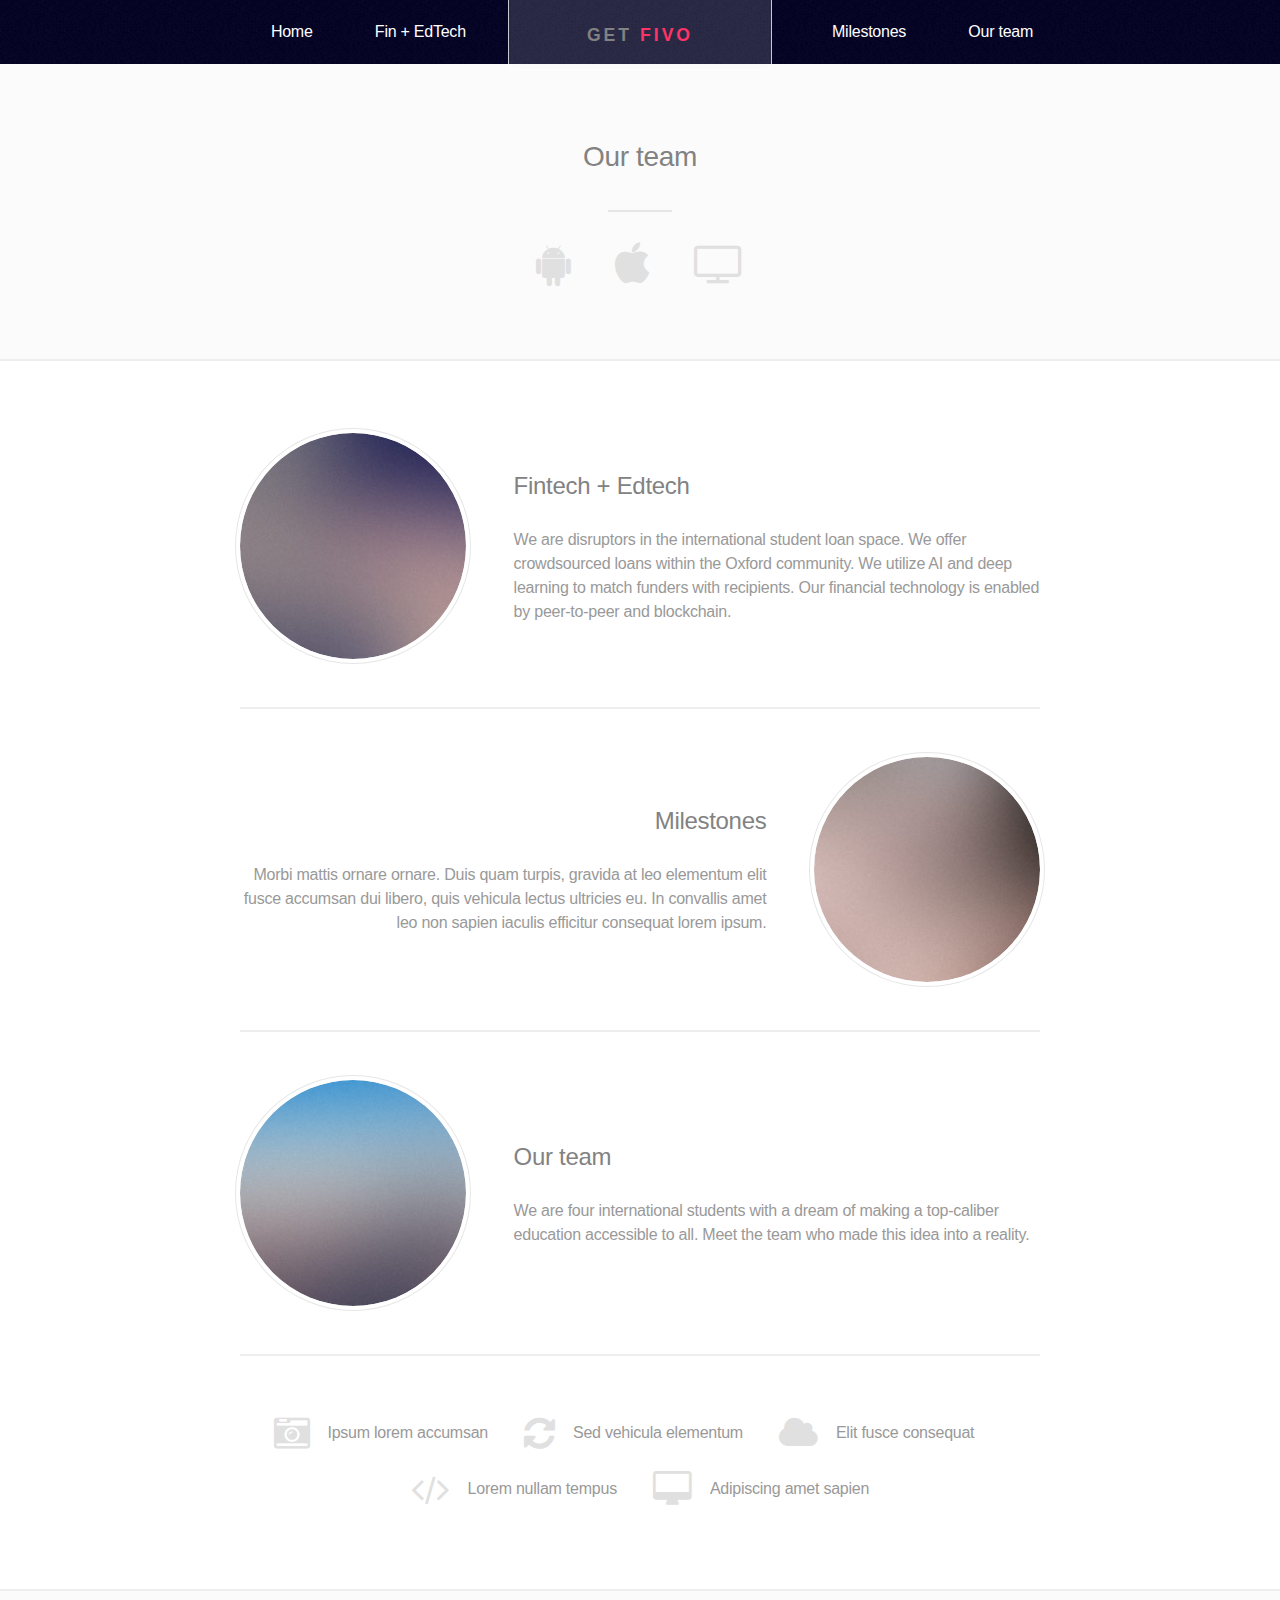
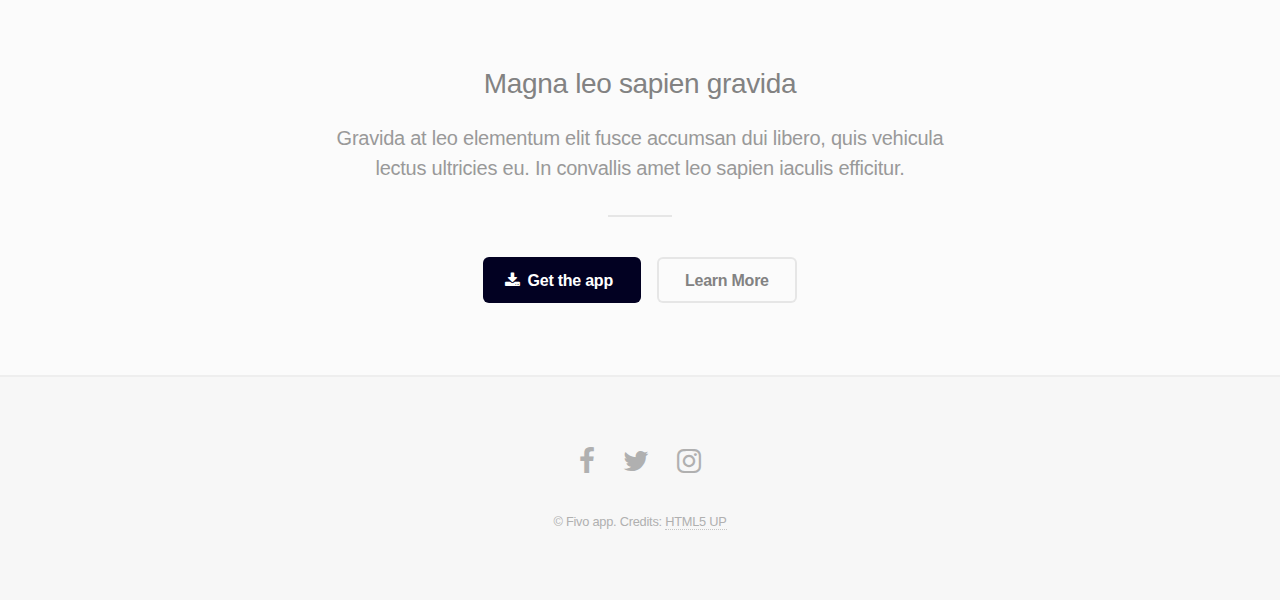
==== test.html @ a9fc8ee7 "Add files via upload" ====
<!DOCTYPE HTML>
<!--
	Fractal by HTML5 UP
	html5up.net | @ajlkn
	Free for personal and commercial use under the CCA 3.0 license (html5up.net/license)
-->
<html>
	<head>
		<title>Get Fivo</title>
		<meta charset="utf-8" />
		<meta name="viewport" content="width=device-width, initial-scale=1, user-scalable=no" />
		<link rel="stylesheet" href="assets/css/main.css" />
		<noscript><link rel="stylesheet" href="assets/css/noscript.css" /></noscript>
	</head>
	<body class="is-preload">

			<!-- Header -->
				<div id="header-wrapper">
						<!-- Logo -->
							<h4 id="logo"><a href="index.html"><strong>Get <font color=#ff3366>Fivo</strong></font></a></h4>

						<!-- Nav -->
							<nav id="nav">
								<ul>
									<li><a href="#">Home</a></li>
									<li><a href="left-sidebar.html">Fin + EdTech</a></li>
									<li class="break"><a href="right-sidebar.html">Milestones</a></li>
									<li><a href="right-sidebar.html">Our team</a></li>
								</ul>
							</nav>
				</div>

		<!-- One -->
			<section id="one" class="wrapper style2 special">
				<header class="major">
					<h2>Our team</h2>
				</header>
				<ul class="icons major">
					<li><span class="icon fab fa-android"><span class="label">Android</span></span></li>
					<li><span class="icon fab fa-apple"><span class="label">Apple</span></span></li>
					<li><span class="icon fas fa-tv"><span class="label">Desktop</span></span></li>
				</ul>
			</section>

		<!-- Two -->
			<section id="two" class="wrapper">
				<div class="inner alt">
					<section class="spotlight">
						<div class="image"><img src="images/pic01.jpg" alt="" /></div>
						<div class="content">
							<h3>Fintech + Edtech</h3>
							<p>We are disruptors in the international student loan space. We offer crowdsourced loans within the Oxford community.
							We utilize AI and deep learning to match funders with recipients. Our financial technology is enabled by peer-to-peer and blockchain.</p>
						</div>
					</section>
					<section class="spotlight">
						<div class="image"><img src="images/pic02.jpg" alt="" /></div>
						<div class="content">
							<h3>Milestones</h3>
							<p>Morbi mattis ornare ornare. Duis quam turpis, gravida at leo elementum elit fusce accumsan dui libero, quis vehicula lectus ultricies eu. In convallis amet leo non sapien iaculis efficitur consequat lorem ipsum.</p>
						</div>
					</section>
					<section class="spotlight">
						<div class="image"><img src="images/pic03.jpg" alt="" /></div>
						<div class="content">
							<h3>Our team</h3>
							<p>We are four international students with a dream of making a top-caliber education accessible to all.
							Meet the team who made this idea into a reality.</p>

						</div>
					</section>
					<section class="special">
						<ul class="icons labeled">
							<li><span class="icon fa-camera-retro"><span class="label">Ipsum lorem accumsan</span></span></li>
							<li><span class="icon fa-refresh"><span class="label">Sed vehicula elementum</span></span></li>
							<li><span class="icon fa-cloud"><span class="label">Elit fusce consequat</span></span></li>
							<li><span class="icon fa-code"><span class="label">Lorem nullam tempus</span></span></li>
							<li><span class="icon fa-desktop"><span class="label">Adipiscing amet sapien</span></span></li>
						</ul>
					</section>
				</div>
			</section>

		<!-- Three -->
			<section id="three" class="wrapper style2 special">
				<header class="major">
					<h2>Magna leo sapien gravida</h2>
					<p>Gravida at leo elementum elit fusce accumsan dui libero, quis vehicula<br />
					lectus ultricies eu. In convallis amet leo sapien iaculis efficitur.</p>
				</header>
				<ul class="actions special">
					<li><a href="#" class="button primary icon fa-download">Get the app</a></li>
					<li><a href="#" class="button">Learn More</a></li>
				</ul>
			</section>

		<!-- Four -->
		<!--
			<section id="four" class="wrapper">
				<div class="inner">

					<header class="major">
						<h2>Elements</h2>
					</header>

					<section>
						<h4>Text</h4>
						<p>This is <b>bold</b> and this is <strong>strong</strong>. This is <i>italic</i> and this is <em>emphasized</em>.
						This is <sup>superscript</sup> text and this is <sub>subscript</sub> text.
						This is <u>underlined</u> and this is code: <code>for (;;) { ... }</code>. Finally, <a href="#">this is a link</a>.</p>
						<hr />
						<header>
							<h4>Heading with a Subtitle</h4>
							<p>Lorem ipsum dolor sit amet nullam id egestas urna aliquam</p>
						</header>
						<p>Nunc lacinia ante nunc ac lobortis. Interdum adipiscing gravida odio porttitor sem non mi integer non faucibus ornare mi ut ante amet placerat aliquet. Volutpat eu sed ante lacinia sapien lorem accumsan varius montes viverra nibh in adipiscing blandit tempus accumsan.</p>
						<header>
							<h5>Heading with a Subtitle</h5>
							<p>Lorem ipsum dolor sit amet nullam id egestas urna aliquam</p>
						</header>
						<p>Nunc lacinia ante nunc ac lobortis. Interdum adipiscing gravida odio porttitor sem non mi integer non faucibus ornare mi ut ante amet placerat aliquet. Volutpat eu sed ante lacinia sapien lorem accumsan varius montes viverra nibh in adipiscing blandit tempus accumsan.</p>
						<hr />
						<h2>Heading Level 2</h2>
						<h3>Heading Level 3</h3>
						<h4>Heading Level 4</h4>
						<h5>Heading Level 5</h5>
						<h6>Heading Level 6</h6>
						<hr />
						<h5>Blockquote</h5>
						<blockquote>Fringilla nisl. Donec accumsan interdum nisi, quis tincidunt felis sagittis eget tempus euismod. Vestibulum ante ipsum primis in faucibus vestibulum. Blandit adipiscing eu felis iaculis volutpat ac adipiscing accumsan faucibus. Vestibulum ante ipsum primis in faucibus lorem ipsum dolor sit amet nullam adipiscing eu felis.</blockquote>
						<h5>Preformatted</h5>
						<pre><code>i = 0;

while (!deck.isInOrder()) {
  print 'Iteration ' + i;
  deck.shuffle();
  i++;
}

print 'It took ' + i + ' iterations to sort the deck.';</code></pre>
					</section>

					<section>
						<h4>Lists</h4>
						<div class="row">
							<div class="col-6 col-12-medium">
								<h5>Unordered</h5>
								<ul>
									<li>Dolor pulvinar etiam.</li>
									<li>Sagittis adipiscing.</li>
									<li>Felis enim feugiat.</li>
								</ul>
								<h5>Alternate</h5>
								<ul class="alt">
									<li>Dolor pulvinar etiam.</li>
									<li>Sagittis adipiscing.</li>
									<li>Felis enim feugiat.</li>
								</ul>
							</div>
							<div class="col-6 col-12-medium">
								<h5>Ordered</h5>
								<ol>
									<li>Dolor pulvinar etiam.</li>
									<li>Etiam vel felis viverra.</li>
									<li>Felis enim feugiat.</li>
									<li>Dolor pulvinar etiam.</li>
									<li>Etiam vel felis lorem.</li>
									<li>Felis enim et feugiat.</li>
								</ol>
								<h5>Icons</h5>
								<ul class="icons">
									<li><a href="#" class="icon fa-twitter"><span class="label">Twitter</span></a></li>
									<li><a href="#" class="icon fa-facebook"><span class="label">Facebook</span></a></li>
									<li><a href="#" class="icon fa-instagram"><span class="label">Instagram</span></a></li>
									<li><a href="#" class="icon fa-github"><span class="label">Github</span></a></li>
								</ul>
							</div>
						</div>
						<h5>Actions</h5>
						<div class="row">
							<div class="col-6 col-12-medium">
								<ul class="actions">
									<li><a href="#" class="button primary">Default</a></li>
									<li><a href="#" class="button">Default</a></li>
								</ul>
								<ul class="actions small">
									<li><a href="#" class="button primary small">Small</a></li>
									<li><a href="#" class="button small">Small</a></li>
								</ul>
								<ul class="actions stacked">
									<li><a href="#" class="button primary">Default</a></li>
									<li><a href="#" class="button">Default</a></li>
								</ul>
								<ul class="actions stacked">
									<li><a href="#" class="button primary small">Small</a></li>
									<li><a href="#" class="button small">Small</a></li>
								</ul>
							</div>
							<div class="col-6 col-12-medium">
								<ul class="actions stacked">
									<li><a href="#" class="button primary fit">Default</a></li>
									<li><a href="#" class="button fit">Default</a></li>
								</ul>
								<ul class="actions stacked">
									<li><a href="#" class="button primary small fit">Small</a></li>
									<li><a href="#" class="button small fit">Small</a></li>
								</ul>
							</div>
						</div>
					</section>

					<section>
						<h4>Table</h4>
						<h5>Default</h5>
						<div class="table-wrapper">
							<table>
								<thead>
									<tr>
										<th>Name</th>
										<th>Description</th>
										<th>Price</th>
									</tr>
								</thead>
								<tbody>
									<tr>
										<td>Item One</td>
										<td>Ante turpis integer aliquet porttitor.</td>
										<td>29.99</td>
									</tr>
									<tr>
										<td>Item Two</td>
										<td>Vis ac commodo adipiscing arcu aliquet.</td>
										<td>19.99</td>
									</tr>
									<tr>
										<td>Item Three</td>
										<td> Morbi faucibus arcu accumsan lorem.</td>
										<td>29.99</td>
									</tr>
									<tr>
										<td>Item Four</td>
										<td>Vitae integer tempus condimentum.</td>
										<td>19.99</td>
									</tr>
									<tr>
										<td>Item Five</td>
										<td>Ante turpis integer aliquet porttitor.</td>
										<td>29.99</td>
									</tr>
								</tbody>
								<tfoot>
									<tr>
										<td colspan="2"></td>
										<td>100.00</td>
									</tr>
								</tfoot>
							</table>
						</div>

						<h5>Alternate</h5>
						<div class="table-wrapper">
							<table class="alt">
								<thead>
									<tr>
										<th>Name</th>
										<th>Description</th>
										<th>Price</th>
									</tr>
								</thead>
								<tbody>
									<tr>
										<td>Item One</td>
										<td>Ante turpis integer aliquet porttitor.</td>
										<td>29.99</td>
									</tr>
									<tr>
										<td>Item Two</td>
										<td>Vis ac commodo adipiscing arcu aliquet.</td>
										<td>19.99</td>
									</tr>
									<tr>
										<td>Item Three</td>
										<td> Morbi faucibus arcu accumsan lorem.</td>
										<td>29.99</td>
									</tr>
									<tr>
										<td>Item Four</td>
										<td>Vitae integer tempus condimentum.</td>
										<td>19.99</td>
									</tr>
									<tr>
										<td>Item Five</td>
										<td>Ante turpis integer aliquet porttitor.</td>
										<td>29.99</td>
									</tr>
								</tbody>
								<tfoot>
									<tr>
										<td colspan="2"></td>
										<td>100.00</td>
									</tr>
								</tfoot>
							</table>
						</div>
					</section>

					<section>
						<h4>Buttons</h4>
						<ul class="actions">
							<li><a href="#" class="button primary">Primary</a></li>
							<li><a href="#" class="button">Default</a></li>
						</ul>
						<ul class="actions">
							<li><a href="#" class="button large">Large</a></li>
							<li><a href="#" class="button">Default</a></li>
							<li><a href="#" class="button small">Small</a></li>
						</ul>
						<ul class="actions fit">
							<li><a href="#" class="button fit">Fit</a></li>
							<li><a href="#" class="button primary fit">Fit</a></li>
							<li><a href="#" class="button fit">Fit</a></li>
						</ul>
						<ul class="actions fit small">
							<li><a href="#" class="button primary fit small">Fit + Small</a></li>
							<li><a href="#" class="button fit small">Fit + Small</a></li>
							<li><a href="#" class="button primary fit small">Fit + Small</a></li>
						</ul>
						<ul class="actions">
							<li><a href="#" class="button primary icon fa-download">Icon</a></li>
							<li><a href="#" class="button icon fa-download">Icon</a></li>
						</ul>
						<ul class="actions">
							<li><span class="button primary disabled">Disabled</span></li>
							<li><span class="button disabled">Disabled</span></li>
						</ul>
					</section>

					<section>
						<h4>Form</h4>
						<form method="post" action="#">
							<div class="row gtr-uniform">
								<div class="col-6 col-12-xsmall">
									<input type="text" name="demo-name" id="demo-name" value="" placeholder="Name" />
								</div>
								<div class="col-6 col-12-xsmall">
									<input type="email" name="demo-email" id="demo-email" value="" placeholder="Email" />
								</div>
								<div class="col-12">
									<select name="demo-category" id="demo-category">
										<option value="">- Category -</option>
										<option value="1">Manufacturing</option>
										<option value="1">Shipping</option>
										<option value="1">Administration</option>
										<option value="1">Human Resources</option>
									</select>
								</div>
								<div class="col-4 col-12-small">
									<input type="radio" id="demo-priority-low" name="demo-priority" checked>
									<label for="demo-priority-low">Low</label>
								</div>
								<div class="col-4 col-12-small">
									<input type="radio" id="demo-priority-normal" name="demo-priority">
									<label for="demo-priority-normal">Normal</label>
								</div>
								<div class="col-4 col-12-small">
									<input type="radio" id="demo-priority-high" name="demo-priority">
									<label for="demo-priority-high">High</label>
								</div>
								<div class="col-6 col-12-small">
									<input type="checkbox" id="demo-copy" name="demo-copy">
									<label for="demo-copy">Email me a copy</label>
								</div>
								<div class="col-6 col-12-small">
									<input type="checkbox" id="demo-human" name="demo-human" checked>
									<label for="demo-human">Not a robot</label>
								</div>
								<div class="col-12">
									<textarea name="demo-message" id="demo-message" placeholder="Enter your message" rows="6"></textarea>
								</div>
								<div class="col-12">
									<ul class="actions">
										<li><input type="submit" value="Send Message" class="primary" /></li>
										<li><input type="reset" value="Reset" /></li>
									</ul>
								</div>
							</div>
						</form>
					</section>

					<section>
						<h4>Image</h4>
						<h5>Fit</h5>
						<div class="box alt">
							<div class="row gtr-uniform">
								<div class="col-12"><span class="image fit"><img src="images/pic04.jpg" alt="" /></span></div>
								<div class="col-4"><span class="image fit"><img src="images/pic01.jpg" alt="" /></span></div>
								<div class="col-4"><span class="image fit"><img src="images/pic02.jpg" alt="" /></span></div>
								<div class="col-4"><span class="image fit"><img src="images/pic03.jpg" alt="" /></span></div>
								<div class="col-4"><span class="image fit"><img src="images/pic02.jpg" alt="" /></span></div>
								<div class="col-4"><span class="image fit"><img src="images/pic03.jpg" alt="" /></span></div>
								<div class="col-4"><span class="image fit"><img src="images/pic01.jpg" alt="" /></span></div>
								<div class="col-4"><span class="image fit"><img src="images/pic03.jpg" alt="" /></span></div>
								<div class="col-4"><span class="image fit"><img src="images/pic01.jpg" alt="" /></span></div>
								<div class="col-4"><span class="image fit"><img src="images/pic02.jpg" alt="" /></span></div>
							</div>
						</div>
						<h5>Left &amp; Right</h5>
						<p><span class="image left"><img src="images/pic05.jpg" alt="" /></span>Fringilla nisl. Donec accumsan interdum nisi, quis tincidunt felis sagittis eget. tempus euismod. Vestibulum ante ipsum primis in faucibus vestibulum. Blandit adipiscing eu felis iaculis volutpat ac adipiscing accumsan eu faucibus. Integer ac pellentesque praesent tincidunt felis sagittis eget. tempus euismod. Vestibulum ante ipsum primis in faucibus vestibulum. Blandit adipiscing eu felis iaculis volutpat ac adipiscing accumsan eu faucibus. Integer ac pellentesque praesent. Donec accumsan interdum nisi, quis tincidunt felis sagittis eget. tempus euismod. Vestibulum ante ipsum primis in faucibus vestibulum. Blandit adipiscing eu felis iaculis volutpat ac adipiscing accumsan eu faucibus. Integer ac pellentesque praesent tincidunt felis sagittis eget. tempus euismod. Vestibulum ante ipsum primis in faucibus vestibulum. Blandit adipiscing eu felis iaculis volutpat ac adipiscing accumsan eu faucibus. Integer ac pellentesque praesent. Blandit adipiscing eu felis iaculis volutpat ac adipiscing accumsan eu faucibus. Integer ac pellentesque praesent tincidunt felis sagittis eget. tempus euismod. Vestibulum ante ipsum primis in faucibus vestibulum. Blandit adipiscing eu felis iaculis volutpat ac adipiscing accumsan eu faucibus. Integer ac pellentesque praesent.</p>
						<p><span class="image right"><img src="images/pic05.jpg" alt="" /></span>Fringilla nisl. Donec accumsan interdum nisi, quis tincidunt felis sagittis eget. tempus euismod. Vestibulum ante ipsum primis in faucibus vestibulum. Blandit adipiscing eu felis iaculis volutpat ac adipiscing accumsan eu faucibus. Integer ac pellentesque praesent tincidunt felis sagittis eget. tempus euismod. Vestibulum ante ipsum primis in faucibus vestibulum. Blandit adipiscing eu felis iaculis volutpat ac adipiscing accumsan eu faucibus. Integer ac pellentesque praesent. Donec accumsan interdum nisi, quis tincidunt felis sagittis eget. tempus euismod. Vestibulum ante ipsum primis in faucibus vestibulum. Blandit adipiscing eu felis iaculis volutpat ac adipiscing accumsan eu faucibus. Integer ac pellentesque praesent tincidunt felis sagittis eget. tempus euismod. Vestibulum ante ipsum primis in faucibus vestibulum. Blandit adipiscing eu felis iaculis volutpat ac adipiscing accumsan eu faucibus. Integer ac pellentesque praesent. Blandit adipiscing eu felis iaculis volutpat ac adipiscing accumsan eu faucibus. Integer ac pellentesque praesent tincidunt felis sagittis eget. tempus euismod. Vestibulum ante ipsum primis in faucibus vestibulum. Blandit adipiscing eu felis iaculis volutpat ac adipiscing accumsan eu faucibus. Integer ac pellentesque praesent.</p>
					</section>

				</div>
			</section>
		-->

		<!-- Footer -->
			<footer id="footer">
				<ul class="icons">
					<li><a href="#" class="icon fa-facebook"><span class="label">Facebook</span></a></li>
					<li><a href="#" class="icon fa-twitter"><span class="label">Twitter</span></a></li>
					<li><a href="#" class="icon fa-instagram"><span class="label">Instagram</span></a></li>
				</ul>
				<p class="copyright">&copy; Fivo app. Credits: <a href="http://html5up.net">HTML5 UP</a></p>
			</footer>

		<!-- Scripts -->
			<script src="assets/js/jquery.min.js"></script>
			<script src="assets/js/jquery.scrolly.min.js"></script>
			<script src="assets/js/browser.min.js"></script>
			<script src="assets/js/breakpoints.min.js"></script>
			<script src="assets/js/util.js"></script>
			<script src="assets/js/main.js"></script>

	</body>
</html>
---- assets/css/main.css ----
@import url(font-awesome.min.css);

/*
	Fractal by HTML5 UP
	html5up.net | @ajlkn
	Free for personal and commercial use under the CCA 3.0 license (html5up.net/license)
*/

html, body, div, span, applet, object,
iframe, h1, h2, h3, h4, h5, h6, p, blockquote,
pre, a, abbr, acronym, address, big, cite,
code, del, dfn, em, img, ins, kbd, q, s, samp,
small, strike, strong, sub, sup, tt, var, b,
u, i, center, dl, dt, dd, ol, ul, li, fieldset,
form, label, legend, table, caption, tbody,
tfoot, thead, tr, th, td, article, aside,
canvas, details, embed, figure, figcaption,
footer, header, hgroup, menu, nav, output, ruby,
section, summary, time, mark, audio, video {
	margin: 0;
	padding: 0;
	border: 0;
	font-size: 100%;
	font: inherit;
	vertical-align: baseline;}

article, aside, details, figcaption, figure,
footer, header, hgroup, menu, nav, section {
	display: block;}

body {
	line-height: 1;
}

ol, ul {
	list-style: none;
}

blockquote, q {
	quotes: none;
}

	blockquote:before, blockquote:after, q:before, q:after {
		content: '';
		content: none;
	}

table {
	border-collapse: collapse;
	border-spacing: 0;
}

body {
	-webkit-text-size-adjust: none;
}

mark {
	background-color: transparent;
	color: inherit;
}

input::-moz-focus-inner {
	border: 0;
	padding: 0;
}

input, select, textarea {
	-moz-appearance: none;
	-webkit-appearance: none;
	-ms-appearance: none;
	appearance: none;
}

/* Basic */

	@-ms-viewport {
		width: device-width;
	}

	body {
		-ms-overflow-style: scrollbar;
	}

	@media screen and (max-width: 360px) {

		html, body {
			min-width: 320px;
		}

	}

	html {
		box-sizing: border-box;
	}

	*, *:before, *:after {
		box-sizing: inherit;
	}

	body {
		background: #ffffff;
	}

		body.is-preload *, body.is-preload *:before, body.is-preload *:after {
			-moz-animation: none !important;
			-webkit-animation: none !important;
			-ms-animation: none !important;
			animation: none !important;
			-moz-transition: none !important;
			-webkit-transition: none !important;
			-ms-transition: none !important;
			transition: none !important;
		}

/* Type */

	body {
		color: #999999;
	}

	html, input, select, textarea {
		font-size: 16pt;
	}

		@media screen and (max-width: 1680px) {

			html, input, select, textarea {
				font-size: 13pt;
			}

		}

		@media screen and (max-width: 1280px) {

			html, input, select, textarea {
				font-size: 12pt;
			}

		}

		@media screen and (max-width: 360px) {

			html, input, select, textarea {
				font-size: 11pt;
			}

		}

	body, input, select, textarea {
		font-family: Avenir Next, Lato, sans-serif;
		font-weight: normal;
		line-height: 1.5em;
		letter-spacing: -0.015em;
	}

	a {
		-moz-transition: color 0.2s ease-in-out, border-bottom-color 0.2s ease-in-out;
		-webkit-transition: color 0.2s ease-in-out, border-bottom-color 0.2s ease-in-out;
		-ms-transition: color 0.2s ease-in-out, border-bottom-color 0.2s ease-in-out;
		transition: color 0.2s ease-in-out, border-bottom-color 0.2s ease-in-out;
		text-decoration: none;
		border-bottom: dotted 1px;
	}

		a:hover {
			border-bottom-color: transparent !important;
		}

	strong, b {
		font-weight: bold;
	}

	em, i {
		font-style: italic;
	}

	p {
		margin: 0 0 2em 0;
	}

	h1, h2, h3, h4, h5, h6 {
		font-weight: normal;
		line-height: 1em;
		margin: 0 0 1em 0;
		letter-spacing: -0.0125em;
	}

		h1 a, h2 a, h3 a, h4 a, h5 a, h6 a {
			color: inherit;
			text-decoration: none;
			border-bottom: none;
		}

		@media screen and (max-width: 980px) {

			h1 br, h2 br, h3 br, h4 br, h5 br, h6 br {
				display: none;
			}

		}

	h2 {
		font-size: 1.75em;
		line-height: 1.5em;
	}

	h3 {
		font-size: 1.5em;
		line-height: 1.5em;
	}

	h4 {
		font-size: 1.1em;
		line-height: 1.5em;
	}

	h5 {
		font-size: 0.9em;
		line-height: 1.5em;
	}

	h6 {
		font-size: 0.7em;
		line-height: 1.5em;
	}

	@media screen and (max-width: 736px) {

		h2 {
			font-size: 1.25em;
		}

		h3 {
			font-size: 1.2em;
		}

		h4 {
			font-size: 1em;
		}

	}

	sub {
		font-size: 0.8em;
		position: relative;
		top: 0.5em;
	}

	sup {
		font-size: 0.8em;
		position: relative;
		top: -0.5em;
	}

	blockquote {
		border-left-style: solid;
		border-left-width: 4px;
		font-style: italic;
		margin: 0 0 2em 0;
		padding: 0.5em 0 0.5em 2em;
	}

	code {
		border-radius: 6px;
		border-style: solid;
		border-width: 1px;
		font-family: "Courier New", monospace;
		font-size: 0.9em;
		margin: 0 0.25em;
		padding: 0.25em 0.65em;
	}

	pre {
		-webkit-overflow-scrolling: touch;
		font-family: "Courier New", monospace;
		font-size: 0.9em;
		margin: 0 0 2em 0;
	}

		pre code {
			display: block;
			line-height: 1.75em;
			padding: 1em 1.5em;
			overflow-x: auto;
		}

	hr {
		border: 0;
		border-bottom-style: solid;
		border-bottom-width: 1px;
		margin: 2em 0;
	}

		hr.major {
			margin: 3em 0;
		}

	.align-left {
		text-align: left;
	}

	.align-center {
		text-align: center;
	}

	.align-right {
		text-align: right;
	}

	input, select, textarea {
		color: #999999;
	}

	a {
		color: inherit;
		border-bottom-color: #d6d6d6;
	}

		a:hover {
			color: #020122;
		}

	strong, b {
		color: #828282;
	}

	h1, h2, h3, h4, h5, h6 {
		color: #828282;
	}

	blockquote {
		border-left-color: #e6e6e6;
	}

	code {
		background: rgba(144, 144, 144, 0.075);
		border-color: #e6e6e6;
	}

	hr {
		border-bottom-color: #e6e6e6;
	}

/* Header */

	#logo {
		position: absolute;
		z-index: 1;
		top: 0;
		left: 50%;
		width: 15em;
		margin-left: -7.5em;
	}

		#logo a {
			display: block;
			width: 100%;
			height: 4em;
			line-height: 4em;
			background: rgba(255, 255, 255, 0.15);
			border: solid 1px;
			border-color: #fff;
			border-color: rgba(255, 255, 255, 0.75);
			border-top: 0;
			border-radius: 0 0 0.35em 0.35em;
			color: #fff;
			display: inline-block;
			font-weight: 600;
			letter-spacing: 3px;
			text-align: center;
			text-transform: uppercase;
		}

	#nav {
		text-align: center;
		position: absolute;
		top: 0;
		left: 0;
		width: 100%;
		height: 4em;
		line-height: 4em;
	}

		#nav > ul {
			margin: 0;
		}

			#nav > ul > li {
				display: inline-block;
				margin-left: 1em;
			}

				#nav > ul > li > ul {
					display: none;
				}

				#nav > ul > li > span, #nav > ul > li > a {
					color: #fff;
					text-decoration: none;
					outline: 0;
					border: 0;
					border: solid 1px rgba(255, 255, 255, 0);
					border-radius: 0.35em;
					padding: 0.3em 1em 0.3em 1em;
					-moz-transition: border-color 0.25s ease-in-out, background-color 0.25s ease-in-out;
					-webkit-transition: border-color 0.25s ease-in-out, background-color 0.25s ease-in-out;
					-o-transition: border-color 0.25s ease-in-out, background-color 0.25s ease-in-out;
					-ms-transition: border-color 0.25s ease-in-out, background-color 0.25s ease-in-out;
					transition: border-color 0.25s ease-in-out, background-color 0.25s ease-in-out;
				}

				#nav > ul > li.active > span, #nav > ul > li.active > a {
					border-color: rgba(255, 255, 255, 0.75);
					background-color: rgba(255, 255, 255, 0.15);
					color: #fff;
				}

				#nav > ul > li:first-child {
					margin-left: 0;
				}

				#nav > ul > li.break {
					margin-left: 20em;
				}

	.dropotron {
		text-align: left;
		line-height: 2em;
		border-radius: 0.35em;
		min-width: 12em;
		background: #fff;
		line-height: 1em;
		padding: 0.85em 0 0.85em 0;
		box-shadow: 0px 1px 3px 0px rgba(0, 0, 0, 0.25);
		margin-top: -0.8em;
		list-style: none;
	}

		.dropotron a, .dropotron span {
			display: block;
			padding: 0.65em 1em 0.65em 1em;
			border-top: solid 1px #e8e8e8;
			border-bottom: 0;
		}

		.dropotron li {
			padding-left: 0;
		}

			.dropotron li:first-child > a, .dropotron li:first-child > span {
				border-top: 0;
			}

			.dropotron li.active > a, .dropotron li.active > span {
				color: #f35858;
			}

		.dropotron.level-0 {
			font-size: 0.9em;
			margin-top: 0;
		}

			.dropotron.level-0:before {
				content: '';
				position: absolute;
				top: -1em;
				width: 1em;
				height: 1em;
				border-bottom: solid 0.5em #fff;
				border-left: solid 0.5em rgba(255, 255, 255, 0);
				border-right: solid 0.5em rgba(255, 255, 255, 0);
			}

			.dropotron.level-0.center:before {
				left: 50%;
				margin-left: -0.5em;
			}

			.dropotron.level-0.left:before {
				left: 1em;
			}

			.dropotron.level-0.right:before {
				right: 1em;
			}

/* Container */

	.container {
		margin: 0 auto;
		max-width: 100%;
		width: 1200px;
	}

		@media screen and (max-width: 1280px) {

			.container {
				width: 960px;
			}

		}

		@media screen and (max-width: 1080px) {

			.container {
				width: 100%;
			}

		}

		@media screen and (max-width: 820px) {

			.container {
				width: 100%;
			}

		}

		@media screen and (max-width: 736px) {

			.container {
				width: 100%;
			}

		}

		@media screen and (max-width: 480px) {

			.container {
				width: 100%;
			}

		}
		
/* Row */

	.row {
		display: flex;
		flex-wrap: wrap;
		box-sizing: border-box;
		align-items: stretch;
	}

		.row > * {
			box-sizing: border-box;
		}

		.row.gtr-uniform > * > :last-child {
			margin-bottom: 0;
		}

		.row.aln-left {
			justify-content: flex-start;
		}

		.row.aln-center {
			justify-content: center;
		}

		.row.aln-right {
			justify-content: flex-end;
		}

		.row.aln-top {
			align-items: flex-start;
		}

		.row.aln-middle {
			align-items: center;
		}

		.row.aln-bottom {
			align-items: flex-end;
		}

		.row > .imp {
			order: -1;
		}

		.row > .col-1 {
			width: 8.3333333333%;
		}

		.row > .off-1 {
			margin-left: 8.3333333333%;
		}

		.row > .col-2 {
			width: 16.6666666667%;
		}

		.row > .off-2 {
			margin-left: 16.6666666667%;
		}

		.row > .col-3 {
			width: 25%;
		}

		.row > .off-3 {
			margin-left: 25%;
		}

		.row > .col-4 {
			width: 33.3333333333%;
		}

		.row > .off-4 {
			margin-left: 33.3333333333%;
		}

		.row > .col-5 {
			width: 41.6666666667%;
		}

		.row > .off-5 {
			margin-left: 41.6666666667%;
		}

		.row > .col-6 {
			width: 50%;
		}

		.row > .off-6 {
			margin-left: 50%;
		}

		.row > .col-7 {
			width: 58.3333333333%;
		}

		.row > .off-7 {
			margin-left: 58.3333333333%;
		}

		.row > .col-8 {
			width: 66.6666666667%;
		}

		.row > .off-8 {
			margin-left: 66.6666666667%;
		}

		.row > .col-9 {
			width: 75%;
		}

		.row > .off-9 {
			margin-left: 75%;
		}

		.row > .col-10 {
			width: 83.3333333333%;
		}

		.row > .off-10 {
			margin-left: 83.3333333333%;
		}

		.row > .col-11 {
			width: 91.6666666667%;
		}

		.row > .off-11 {
			margin-left: 91.6666666667%;
		}

		.row > .col-12 {
			width: 100%;
		}

		.row > .off-12 {
			margin-left: 100%;
		}

		.row.gtr-0 {
			margin-top: 0;
			margin-left: 0em;
		}

			.row.gtr-0 > * {
				padding: 0 0 0 0em;
			}

			.row.gtr-0.gtr-uniform {
				margin-top: 0em;
			}

				.row.gtr-0.gtr-uniform > * {
					padding-top: 0em;
				}

		.row.gtr-25 {
			margin-top: 0;
			margin-left: -0.375em;
		}

			.row.gtr-25 > * {
				padding: 0 0 0 0.375em;
			}

			.row.gtr-25.gtr-uniform {
				margin-top: -0.375em;
			}

				.row.gtr-25.gtr-uniform > * {
					padding-top: 0.375em;
				}

		.row.gtr-50 {
			margin-top: 0;
			margin-left: -0.75em;
		}

			.row.gtr-50 > * {
				padding: 0 0 0 0.75em;
			}

			.row.gtr-50.gtr-uniform {
				margin-top: -0.75em;
			}

				.row.gtr-50.gtr-uniform > * {
					padding-top: 0.75em;
				}

		.row {
			margin-top: 0;
			margin-left: -1.5em;
		}

			.row > * {
				padding: 0 0 0 1.5em;
			}

			.row.gtr-uniform {
				margin-top: -1.5em;
			}

				.row.gtr-uniform > * {
					padding-top: 1.5em;
				}

		.row.gtr-150 {
			margin-top: 0;
			margin-left: -2.25em;
		}

			.row.gtr-150 > * {
				padding: 0 0 0 2.25em;
			}

			.row.gtr-150.gtr-uniform {
				margin-top: -2.25em;
			}

				.row.gtr-150.gtr-uniform > * {
					padding-top: 2.25em;
				}

		.row.gtr-200 {
			margin-top: 0;
			margin-left: -3em;
		}

			.row.gtr-200 > * {
				padding: 0 0 0 3em;
			}

			.row.gtr-200.gtr-uniform {
				margin-top: -3em;
			}

				.row.gtr-200.gtr-uniform > * {
					padding-top: 3em;
				}

		@media screen and (max-width: 1680px) {

			.row {
				display: flex;
				flex-wrap: wrap;
				box-sizing: border-box;
				align-items: stretch;
			}

				.row > * {
					box-sizing: border-box;
				}

				.row.gtr-uniform > * > :last-child {
					margin-bottom: 0;
				}

				.row.aln-left {
					justify-content: flex-start;
				}

				.row.aln-center {
					justify-content: center;
				}

				.row.aln-right {
					justify-content: flex-end;
				}

				.row.aln-top {
					align-items: flex-start;
				}

				.row.aln-middle {
					align-items: center;
				}

				.row.aln-bottom {
					align-items: flex-end;
				}

				.row > .imp-xlarge {
					order: -1;
				}

				.row > .col-1-xlarge {
					width: 8.3333333333%;
				}

				.row > .off-1-xlarge {
					margin-left: 8.3333333333%;
				}

				.row > .col-2-xlarge {
					width: 16.6666666667%;
				}

				.row > .off-2-xlarge {
					margin-left: 16.6666666667%;
				}

				.row > .col-3-xlarge {
					width: 25%;
				}

				.row > .off-3-xlarge {
					margin-left: 25%;
				}

				.row > .col-4-xlarge {
					width: 33.3333333333%;
				}

				.row > .off-4-xlarge {
					margin-left: 33.3333333333%;
				}

				.row > .col-5-xlarge {
					width: 41.6666666667%;
				}

				.row > .off-5-xlarge {
					margin-left: 41.6666666667%;
				}

				.row > .col-6-xlarge {
					width: 50%;
				}

				.row > .off-6-xlarge {
					margin-left: 50%;
				}

				.row > .col-7-xlarge {
					width: 58.3333333333%;
				}

				.row > .off-7-xlarge {
					margin-left: 58.3333333333%;
				}

				.row > .col-8-xlarge {
					width: 66.6666666667%;
				}

				.row > .off-8-xlarge {
					margin-left: 66.6666666667%;
				}

				.row > .col-9-xlarge {
					width: 75%;
				}

				.row > .off-9-xlarge {
					margin-left: 75%;
				}

				.row > .col-10-xlarge {
					width: 83.3333333333%;
				}

				.row > .off-10-xlarge {
					margin-left: 83.3333333333%;
				}

				.row > .col-11-xlarge {
					width: 91.6666666667%;
				}

				.row > .off-11-xlarge {
					margin-left: 91.6666666667%;
				}

				.row > .col-12-xlarge {
					width: 100%;
				}

				.row > .off-12-xlarge {
					margin-left: 100%;
				}

				.row.gtr-0 {
					margin-top: 0;
					margin-left: 0em;
				}

					.row.gtr-0 > * {
						padding: 0 0 0 0em;
					}

					.row.gtr-0.gtr-uniform {
						margin-top: 0em;
					}

						.row.gtr-0.gtr-uniform > * {
							padding-top: 0em;
						}

				.row.gtr-25 {
					margin-top: 0;
					margin-left: -0.375em;
				}

					.row.gtr-25 > * {
						padding: 0 0 0 0.375em;
					}

					.row.gtr-25.gtr-uniform {
						margin-top: -0.375em;
					}

						.row.gtr-25.gtr-uniform > * {
							padding-top: 0.375em;
						}

				.row.gtr-50 {
					margin-top: 0;
					margin-left: -0.75em;
				}

					.row.gtr-50 > * {
						padding: 0 0 0 0.75em;
					}

					.row.gtr-50.gtr-uniform {
						margin-top: -0.75em;
					}

						.row.gtr-50.gtr-uniform > * {
							padding-top: 0.75em;
						}

				.row {
					margin-top: 0;
					margin-left: -1.5em;
				}

					.row > * {
						padding: 0 0 0 1.5em;
					}

					.row.gtr-uniform {
						margin-top: -1.5em;
					}

						.row.gtr-uniform > * {
							padding-top: 1.5em;
						}

				.row.gtr-150 {
					margin-top: 0;
					margin-left: -2.25em;
				}

					.row.gtr-150 > * {
						padding: 0 0 0 2.25em;
					}

					.row.gtr-150.gtr-uniform {
						margin-top: -2.25em;
					}

						.row.gtr-150.gtr-uniform > * {
							padding-top: 2.25em;
						}

				.row.gtr-200 {
					margin-top: 0;
					margin-left: -3em;
				}

					.row.gtr-200 > * {
						padding: 0 0 0 3em;
					}

					.row.gtr-200.gtr-uniform {
						margin-top: -3em;
					}

						.row.gtr-200.gtr-uniform > * {
							padding-top: 3em;
						}

		}

		@media screen and (max-width: 1280px) {

			.row {
				display: flex;
				flex-wrap: wrap;
				box-sizing: border-box;
				align-items: stretch;
			}

				.row > * {
					box-sizing: border-box;
				}

				.row.gtr-uniform > * > :last-child {
					margin-bottom: 0;
				}

				.row.aln-left {
					justify-content: flex-start;
				}

				.row.aln-center {
					justify-content: center;
				}

				.row.aln-right {
					justify-content: flex-end;
				}

				.row.aln-top {
					align-items: flex-start;
				}

				.row.aln-middle {
					align-items: center;
				}

				.row.aln-bottom {
					align-items: flex-end;
				}

				.row > .imp-large {
					order: -1;
				}

				.row > .col-1-large {
					width: 8.3333333333%;
				}

				.row > .off-1-large {
					margin-left: 8.3333333333%;
				}

				.row > .col-2-large {
					width: 16.6666666667%;
				}

				.row > .off-2-large {
					margin-left: 16.6666666667%;
				}

				.row > .col-3-large {
					width: 25%;
				}

				.row > .off-3-large {
					margin-left: 25%;
				}

				.row > .col-4-large {
					width: 33.3333333333%;
				}

				.row > .off-4-large {
					margin-left: 33.3333333333%;
				}

				.row > .col-5-large {
					width: 41.6666666667%;
				}

				.row > .off-5-large {
					margin-left: 41.6666666667%;
				}

				.row > .col-6-large {
					width: 50%;
				}

				.row > .off-6-large {
					margin-left: 50%;
				}

				.row > .col-7-large {
					width: 58.3333333333%;
				}

				.row > .off-7-large {
					margin-left: 58.3333333333%;
				}

				.row > .col-8-large {
					width: 66.6666666667%;
				}

				.row > .off-8-large {
					margin-left: 66.6666666667%;
				}

				.row > .col-9-large {
					width: 75%;
				}

				.row > .off-9-large {
					margin-left: 75%;
				}

				.row > .col-10-large {
					width: 83.3333333333%;
				}

				.row > .off-10-large {
					margin-left: 83.3333333333%;
				}

				.row > .col-11-large {
					width: 91.6666666667%;
				}

				.row > .off-11-large {
					margin-left: 91.6666666667%;
				}

				.row > .col-12-large {
					width: 100%;
				}

				.row > .off-12-large {
					margin-left: 100%;
				}

				.row.gtr-0 {
					margin-top: 0;
					margin-left: 0em;
				}

					.row.gtr-0 > * {
						padding: 0 0 0 0em;
					}

					.row.gtr-0.gtr-uniform {
						margin-top: 0em;
					}

						.row.gtr-0.gtr-uniform > * {
							padding-top: 0em;
						}

				.row.gtr-25 {
					margin-top: 0;
					margin-left: -0.375em;
				}

					.row.gtr-25 > * {
						padding: 0 0 0 0.375em;
					}

					.row.gtr-25.gtr-uniform {
						margin-top: -0.375em;
					}

						.row.gtr-25.gtr-uniform > * {
							padding-top: 0.375em;
						}

				.row.gtr-50 {
					margin-top: 0;
					margin-left: -0.75em;
				}

					.row.gtr-50 > * {
						padding: 0 0 0 0.75em;
					}

					.row.gtr-50.gtr-uniform {
						margin-top: -0.75em;
					}

						.row.gtr-50.gtr-uniform > * {
							padding-top: 0.75em;
						}

				.row {
					margin-top: 0;
					margin-left: -1.5em;
				}

					.row > * {
						padding: 0 0 0 1.5em;
					}

					.row.gtr-uniform {
						margin-top: -1.5em;
					}

						.row.gtr-uniform > * {
							padding-top: 1.5em;
						}

				.row.gtr-150 {
					margin-top: 0;
					margin-left: -2.25em;
				}

					.row.gtr-150 > * {
						padding: 0 0 0 2.25em;
					}

					.row.gtr-150.gtr-uniform {
						margin-top: -2.25em;
					}

						.row.gtr-150.gtr-uniform > * {
							padding-top: 2.25em;
						}

				.row.gtr-200 {
					margin-top: 0;
					margin-left: -3em;
				}

					.row.gtr-200 > * {
						padding: 0 0 0 3em;
					}

					.row.gtr-200.gtr-uniform {
						margin-top: -3em;
					}

						.row.gtr-200.gtr-uniform > * {
							padding-top: 3em;
						}

		}

		@media screen and (max-width: 980px) {

			.row {
				display: flex;
				flex-wrap: wrap;
				box-sizing: border-box;
				align-items: stretch;
			}

				.row > * {
					box-sizing: border-box;
				}

				.row.gtr-uniform > * > :last-child {
					margin-bottom: 0;
				}

				.row.aln-left {
					justify-content: flex-start;
				}

				.row.aln-center {
					justify-content: center;
				}

				.row.aln-right {
					justify-content: flex-end;
				}

				.row.aln-top {
					align-items: flex-start;
				}

				.row.aln-middle {
					align-items: center;
				}

				.row.aln-bottom {
					align-items: flex-end;
				}

				.row > .imp-medium {
					order: -1;
				}

				.row > .col-1-medium {
					width: 8.3333333333%;
				}

				.row > .off-1-medium {
					margin-left: 8.3333333333%;
				}

				.row > .col-2-medium {
					width: 16.6666666667%;
				}

				.row > .off-2-medium {
					margin-left: 16.6666666667%;
				}

				.row > .col-3-medium {
					width: 25%;
				}

				.row > .off-3-medium {
					margin-left: 25%;
				}

				.row > .col-4-medium {
					width: 33.3333333333%;
				}

				.row > .off-4-medium {
					margin-left: 33.3333333333%;
				}

				.row > .col-5-medium {
					width: 41.6666666667%;
				}

				.row > .off-5-medium {
					margin-left: 41.6666666667%;
				}

				.row > .col-6-medium {
					width: 50%;
				}

				.row > .off-6-medium {
					margin-left: 50%;
				}

				.row > .col-7-medium {
					width: 58.3333333333%;
				}

				.row > .off-7-medium {
					margin-left: 58.3333333333%;
				}

				.row > .col-8-medium {
					width: 66.6666666667%;
				}

				.row > .off-8-medium {
					margin-left: 66.6666666667%;
				}

				.row > .col-9-medium {
					width: 75%;
				}

				.row > .off-9-medium {
					margin-left: 75%;
				}

				.row > .col-10-medium {
					width: 83.3333333333%;
				}

				.row > .off-10-medium {
					margin-left: 83.3333333333%;
				}

				.row > .col-11-medium {
					width: 91.6666666667%;
				}

				.row > .off-11-medium {
					margin-left: 91.6666666667%;
				}

				.row > .col-12-medium {
					width: 100%;
				}

				.row > .off-12-medium {
					margin-left: 100%;
				}

				.row.gtr-0 {
					margin-top: 0;
					margin-left: 0em;
				}

					.row.gtr-0 > * {
						padding: 0 0 0 0em;
					}

					.row.gtr-0.gtr-uniform {
						margin-top: 0em;
					}

						.row.gtr-0.gtr-uniform > * {
							padding-top: 0em;
						}

				.row.gtr-25 {
					margin-top: 0;
					margin-left: -0.375em;
				}

					.row.gtr-25 > * {
						padding: 0 0 0 0.375em;
					}

					.row.gtr-25.gtr-uniform {
						margin-top: -0.375em;
					}

						.row.gtr-25.gtr-uniform > * {
							padding-top: 0.375em;
						}

				.row.gtr-50 {
					margin-top: 0;
					margin-left: -0.75em;
				}

					.row.gtr-50 > * {
						padding: 0 0 0 0.75em;
					}

					.row.gtr-50.gtr-uniform {
						margin-top: -0.75em;
					}

						.row.gtr-50.gtr-uniform > * {
							padding-top: 0.75em;
						}

				.row {
					margin-top: 0;
					margin-left: -1.5em;
				}

					.row > * {
						padding: 0 0 0 1.5em;
					}

					.row.gtr-uniform {
						margin-top: -1.5em;
					}

						.row.gtr-uniform > * {
							padding-top: 1.5em;
						}

				.row.gtr-150 {
					margin-top: 0;
					margin-left: -2.25em;
				}

					.row.gtr-150 > * {
						padding: 0 0 0 2.25em;
					}

					.row.gtr-150.gtr-uniform {
						margin-top: -2.25em;
					}

						.row.gtr-150.gtr-uniform > * {
							padding-top: 2.25em;
						}

				.row.gtr-200 {
					margin-top: 0;
					margin-left: -3em;
				}

					.row.gtr-200 > * {
						padding: 0 0 0 3em;
					}

					.row.gtr-200.gtr-uniform {
						margin-top: -3em;
					}

						.row.gtr-200.gtr-uniform > * {
							padding-top: 3em;
						}

		}

		@media screen and (max-width: 736px) {

			.row {
				display: flex;
				flex-wrap: wrap;
				box-sizing: border-box;
				align-items: stretch;
			}

				.row > * {
					box-sizing: border-box;
				}

				.row.gtr-uniform > * > :last-child {
					margin-bottom: 0;
				}

				.row.aln-left {
					justify-content: flex-start;
				}

				.row.aln-center {
					justify-content: center;
				}

				.row.aln-right {
					justify-content: flex-end;
				}

				.row.aln-top {
					align-items: flex-start;
				}

				.row.aln-middle {
					align-items: center;
				}

				.row.aln-bottom {
					align-items: flex-end;
				}

				.row > .imp-small {
					order: -1;
				}

				.row > .col-1-small {
					width: 8.3333333333%;
				}

				.row > .off-1-small {
					margin-left: 8.3333333333%;
				}

				.row > .col-2-small {
					width: 16.6666666667%;
				}

				.row > .off-2-small {
					margin-left: 16.6666666667%;
				}

				.row > .col-3-small {
					width: 25%;
				}

				.row > .off-3-small {
					margin-left: 25%;
				}

				.row > .col-4-small {
					width: 33.3333333333%;
				}

				.row > .off-4-small {
					margin-left: 33.3333333333%;
				}

				.row > .col-5-small {
					width: 41.6666666667%;
				}

				.row > .off-5-small {
					margin-left: 41.6666666667%;
				}

				.row > .col-6-small {
					width: 50%;
				}

				.row > .off-6-small {
					margin-left: 50%;
				}

				.row > .col-7-small {
					width: 58.3333333333%;
				}

				.row > .off-7-small {
					margin-left: 58.3333333333%;
				}

				.row > .col-8-small {
					width: 66.6666666667%;
				}

				.row > .off-8-small {
					margin-left: 66.6666666667%;
				}

				.row > .col-9-small {
					width: 75%;
				}

				.row > .off-9-small {
					margin-left: 75%;
				}

				.row > .col-10-small {
					width: 83.3333333333%;
				}

				.row > .off-10-small {
					margin-left: 83.3333333333%;
				}

				.row > .col-11-small {
					width: 91.6666666667%;
				}

				.row > .off-11-small {
					margin-left: 91.6666666667%;
				}

				.row > .col-12-small {
					width: 100%;
				}

				.row > .off-12-small {
					margin-left: 100%;
				}

				.row.gtr-0 {
					margin-top: 0;
					margin-left: 0em;
				}

					.row.gtr-0 > * {
						padding: 0 0 0 0em;
					}

					.row.gtr-0.gtr-uniform {
						margin-top: 0em;
					}

						.row.gtr-0.gtr-uniform > * {
							padding-top: 0em;
						}

				.row.gtr-25 {
					margin-top: 0;
					margin-left: -0.375em;
				}

					.row.gtr-25 > * {
						padding: 0 0 0 0.375em;
					}

					.row.gtr-25.gtr-uniform {
						margin-top: -0.375em;
					}

						.row.gtr-25.gtr-uniform > * {
							padding-top: 0.375em;
						}

				.row.gtr-50 {
					margin-top: 0;
					margin-left: -0.75em;
				}

					.row.gtr-50 > * {
						padding: 0 0 0 0.75em;
					}

					.row.gtr-50.gtr-uniform {
						margin-top: -0.75em;
					}

						.row.gtr-50.gtr-uniform > * {
							padding-top: 0.75em;
						}

				.row {
					margin-top: 0;
					margin-left: -1.5em;
				}

					.row > * {
						padding: 0 0 0 1.5em;
					}

					.row.gtr-uniform {
						margin-top: -1.5em;
					}

						.row.gtr-uniform > * {
							padding-top: 1.5em;
						}

				.row.gtr-150 {
					margin-top: 0;
					margin-left: -2.25em;
				}

					.row.gtr-150 > * {
						padding: 0 0 0 2.25em;
					}

					.row.gtr-150.gtr-uniform {
						margin-top: -2.25em;
					}

						.row.gtr-150.gtr-uniform > * {
							padding-top: 2.25em;
						}

				.row.gtr-200 {
					margin-top: 0;
					margin-left: -3em;
				}

					.row.gtr-200 > * {
						padding: 0 0 0 3em;
					}

					.row.gtr-200.gtr-uniform {
						margin-top: -3em;
					}

						.row.gtr-200.gtr-uniform > * {
							padding-top: 3em;
						}

		}

		@media screen and (max-width: 480px) {

			.row {
				display: flex;
				flex-wrap: wrap;
				box-sizing: border-box;
				align-items: stretch;
			}

				.row > * {
					box-sizing: border-box;
				}

				.row.gtr-uniform > * > :last-child {
					margin-bottom: 0;
				}

				.row.aln-left {
					justify-content: flex-start;
				}

				.row.aln-center {
					justify-content: center;
				}

				.row.aln-right {
					justify-content: flex-end;
				}

				.row.aln-top {
					align-items: flex-start;
				}

				.row.aln-middle {
					align-items: center;
				}

				.row.aln-bottom {
					align-items: flex-end;
				}

				.row > .imp-xsmall {
					order: -1;
				}

				.row > .col-1-xsmall {
					width: 8.3333333333%;
				}

				.row > .off-1-xsmall {
					margin-left: 8.3333333333%;
				}

				.row > .col-2-xsmall {
					width: 16.6666666667%;
				}

				.row > .off-2-xsmall {
					margin-left: 16.6666666667%;
				}

				.row > .col-3-xsmall {
					width: 25%;
				}

				.row > .off-3-xsmall {
					margin-left: 25%;
				}

				.row > .col-4-xsmall {
					width: 33.3333333333%;
				}

				.row > .off-4-xsmall {
					margin-left: 33.3333333333%;
				}

				.row > .col-5-xsmall {
					width: 41.6666666667%;
				}

				.row > .off-5-xsmall {
					margin-left: 41.6666666667%;
				}

				.row > .col-6-xsmall {
					width: 50%;
				}

				.row > .off-6-xsmall {
					margin-left: 50%;
				}

				.row > .col-7-xsmall {
					width: 58.3333333333%;
				}

				.row > .off-7-xsmall {
					margin-left: 58.3333333333%;
				}

				.row > .col-8-xsmall {
					width: 66.6666666667%;
				}

				.row > .off-8-xsmall {
					margin-left: 66.6666666667%;
				}

				.row > .col-9-xsmall {
					width: 75%;
				}

				.row > .off-9-xsmall {
					margin-left: 75%;
				}

				.row > .col-10-xsmall {
					width: 83.3333333333%;
				}

				.row > .off-10-xsmall {
					margin-left: 83.3333333333%;
				}

				.row > .col-11-xsmall {
					width: 91.6666666667%;
				}

				.row > .off-11-xsmall {
					margin-left: 91.6666666667%;
				}

				.row > .col-12-xsmall {
					width: 100%;
				}

				.row > .off-12-xsmall {
					margin-left: 100%;
				}

				.row.gtr-0 {
					margin-top: 0;
					margin-left: 0em;
				}

					.row.gtr-0 > * {
						padding: 0 0 0 0em;
					}

					.row.gtr-0.gtr-uniform {
						margin-top: 0em;
					}

						.row.gtr-0.gtr-uniform > * {
							padding-top: 0em;
						}

				.row.gtr-25 {
					margin-top: 0;
					margin-left: -0.375em;
				}

					.row.gtr-25 > * {
						padding: 0 0 0 0.375em;
					}

					.row.gtr-25.gtr-uniform {
						margin-top: -0.375em;
					}

						.row.gtr-25.gtr-uniform > * {
							padding-top: 0.375em;
						}

				.row.gtr-50 {
					margin-top: 0;
					margin-left: -0.75em;
				}

					.row.gtr-50 > * {
						padding: 0 0 0 0.75em;
					}

					.row.gtr-50.gtr-uniform {
						margin-top: -0.75em;
					}

						.row.gtr-50.gtr-uniform > * {
							padding-top: 0.75em;
						}

				.row {
					margin-top: 0;
					margin-left: -1.5em;
				}

					.row > * {
						padding: 0 0 0 1.5em;
					}

					.row.gtr-uniform {
						margin-top: -1.5em;
					}

						.row.gtr-uniform > * {
							padding-top: 1.5em;
						}

				.row.gtr-150 {
					margin-top: 0;
					margin-left: -2.25em;
				}

					.row.gtr-150 > * {
						padding: 0 0 0 2.25em;
					}

					.row.gtr-150.gtr-uniform {
						margin-top: -2.25em;
					}

						.row.gtr-150.gtr-uniform > * {
							padding-top: 2.25em;
						}

				.row.gtr-200 {
					margin-top: 0;
					margin-left: -3em;
				}

					.row.gtr-200 > * {
						padding: 0 0 0 3em;
					}

					.row.gtr-200.gtr-uniform {
						margin-top: -3em;
					}

						.row.gtr-200.gtr-uniform > * {
							padding-top: 3em;
						}

		}

/* Box */

	.box {
		border-radius: 6px;
		border: solid 1px #e6e6e6;
		margin-bottom: 2em;
		padding: 1.5em;
	}

		.box > :last-child,
		.box > :last-child > :last-child,
		.box > :last-child > :last-child > :last-child {
			margin-bottom: 0;
		}

		.box.alt {
			border: 0;
			border-radius: 0;
			padding: 0;
		}

/* Button */

	input[type="submit"],
	input[type="reset"],
	input[type="button"],
	button,
	.button {
		-moz-appearance: none;
		-webkit-appearance: none;
		-ms-appearance: none;
		appearance: none;
		-moz-transition: background-color 0.2s ease-in-out, color 0.2s ease-in-out;
		-webkit-transition: background-color 0.2s ease-in-out, color 0.2s ease-in-out;
		-ms-transition: background-color 0.2s ease-in-out, color 0.2s ease-in-out;
		transition: background-color 0.2s ease-in-out, color 0.2s ease-in-out;
		border-radius: 6px;
		border: 0;
		cursor: pointer;
		display: inline-block;
		font-weight: bold;
		height: 2.85em;
		line-height: 2.95em;
		padding: 0 1.75em;
		text-align: center;
		text-decoration: none;
		white-space: nowrap;
	}

		input[type="submit"].icon,
		input[type="reset"].icon,
		input[type="button"].icon,
		button.icon,
		.button.icon {
			padding-left: 1.35em;
		}

			input[type="submit"].icon:before,
			input[type="reset"].icon:before,
			input[type="button"].icon:before,
			button.icon:before,
			.button.icon:before {
				margin-right: 0.5em;
			}

		input[type="submit"].fit,
		input[type="reset"].fit,
		input[type="button"].fit,
		button.fit,
		.button.fit {
			width: 100%;
		}

		input[type="submit"].small,
		input[type="reset"].small,
		input[type="button"].small,
		button.small,
		.button.small {
			font-size: 0.8em;
		}

		input[type="submit"].large,
		input[type="reset"].large,
		input[type="button"].large,
		button.large,
		.button.large {
			font-size: 1.35em;
		}

		input[type="submit"].disabled, input[type="submit"]:disabled,
		input[type="reset"].disabled,
		input[type="reset"]:disabled,
		input[type="button"].disabled,
		input[type="button"]:disabled,
		button.disabled,
		button:disabled,
		.button.disabled,
		.button:disabled {
			pointer-events: none;
			cursor: default;
			opacity: 0.25;
		}

		@media screen and (max-width: 480px) {

			input[type="submit"].icon,
			input[type="reset"].icon,
			input[type="button"].icon,
			button.icon,
			.button.icon {
				padding: 0;
			}

		}

	@media screen and (max-width: 480px) and (orientation: portrait) {

		input[type="submit"],
		input[type="reset"],
		input[type="button"],
		button,
		.button {
			padding: 0;
		}

	}

	input[type="submit"],
	input[type="reset"],
	input[type="button"],
	button,
	.button {
		background-color: transparent;
		color: #828282 !important;
		box-shadow: inset 0 0 0 2px #e6e6e6;
	}

		input[type="submit"]:hover,
		input[type="reset"]:hover,
		input[type="button"]:hover,
		button:hover,
		.button:hover {
			background-color: rgba(144, 144, 144, 0.075);
		}

		input[type="submit"]:active,
		input[type="reset"]:active,
		input[type="button"]:active,
		button:active,
		.button:active {
			background-color: rgba(144, 144, 144, 0.15);
		}

		input[type="submit"].primary,
		input[type="reset"].primary,
		input[type="button"].primary,
		button.primary,
		.button.primary {
			box-shadow: none;
			background-color: #020122;
			color: #ffffff !important;
		}

			input[type="submit"].primary:hover,
			input[type="reset"].primary:hover,
			input[type="button"].primary:hover,
			button.primary:hover,
			.button.primary:hover {
				background-color: #5ca3e8;
			}

			input[type="submit"].primary:active,
			input[type="reset"].primary:active,
			input[type="button"].primary:active,
			button.primary:active,
			.button.primary:active {
				background-color: #3089e2;
			}

/* Form */

	form {
		margin: 0 0 2em 0;
	}

	label {
		display: block;
		font-size: 0.9em;
		font-weight: bold;
		margin: 0 0 1em 0;
	}

	input[type="text"],
	input[type="password"],
	input[type="email"],
	select,
	textarea {
		-moz-appearance: none;
		-webkit-appearance: none;
		-ms-appearance: none;
		appearance: none;
		border-radius: 6px;
		border: none;
		border-style: solid;
		border-width: 1px;
		color: inherit;
		display: block;
		outline: 0;
		padding: 0 1em;
		text-decoration: none;
		width: 100%;
	}

		input[type="text"]:invalid,
		input[type="password"]:invalid,
		input[type="email"]:invalid,
		select:invalid,
		textarea:invalid {
			box-shadow: none;
		}

	select {
		background-image: url("data:image/svg+xml;charset=utf8,%3Csvg xmlns='http://www.w3.org/2000/svg' width='40' height='40' preserveAspectRatio='none' viewBox='0 0 40 40'%3E%3Cpath d='M9.4,12.3l10.4,10.4l10.4-10.4c0.2-0.2,0.5-0.4,0.9-0.4c0.3,0,0.6,0.1,0.9,0.4l3.3,3.3c0.2,0.2,0.4,0.5,0.4,0.9 c0,0.4-0.1,0.6-0.4,0.9L20.7,31.9c-0.2,0.2-0.5,0.4-0.9,0.4c-0.3,0-0.6-0.1-0.9-0.4L4.3,17.3c-0.2-0.2-0.4-0.5-0.4-0.9 c0-0.4,0.1-0.6,0.4-0.9l3.3-3.3c0.2-0.2,0.5-0.4,0.9-0.4S9.1,12.1,9.4,12.3z' fill='%23e6e6e6' /%3E%3C/svg%3E");
		background-size: 1.25rem;
		background-repeat: no-repeat;
		background-position: calc(100% - 1rem) center;
		height: 2.75em;
		padding-right: 2.75em;
		text-overflow: ellipsis;
	}

		select option {
			color: #828282;
			background: #ffffff;
		}

		select:focus::-ms-value {
			background-color: transparent;
		}

		select::-ms-expand {
			display: none;
		}

	input[type="text"],
	input[type="password"],
	input[type="email"],
	select {
		height: 2.75em;
	}

	textarea {
		padding: 0.75em 1em;
	}

	input[type="checkbox"],
	input[type="radio"] {
		-moz-appearance: none;
		-webkit-appearance: none;
		-ms-appearance: none;
		appearance: none;
		display: block;
		float: left;
		margin-right: -2em;
		opacity: 0;
		width: 1em;
		z-index: -1;
	}

		input[type="checkbox"] + label,
		input[type="radio"] + label {
			text-decoration: none;
			cursor: pointer;
			display: inline-block;
			font-size: 1em;
			font-weight: normal;
			padding-left: 2.4em;
			padding-right: 0.75em;
			position: relative;
		}

			input[type="checkbox"] + label:before,
			input[type="radio"] + label:before {
				-moz-osx-font-smoothing: grayscale;
				-webkit-font-smoothing: antialiased;
				font-family: FontAwesome;
				font-style: normal;
				font-weight: normal;
				text-transform: none !important;
			}

			input[type="checkbox"] + label:before,
			input[type="radio"] + label:before {
				border-radius: 6px;
				border-style: solid;
				border-width: 1px;
				content: '';
				display: inline-block;
				height: 1.65em;
				left: 0;
				line-height: 1.58125em;
				position: absolute;
				text-align: center;
				top: 0;
				width: 1.65em;
			}

		input[type="checkbox"]:checked + label:before,
		input[type="radio"]:checked + label:before {
			content: '\f00c';
		}

	input[type="checkbox"] + label:before {
		border-radius: 6px;
	}

	input[type="radio"] + label:before {
		border-radius: 100%;
	}

	::-webkit-input-placeholder {
		opacity: 1.0;
	}

	:-moz-placeholder {
		opacity: 1.0;
	}

	::-moz-placeholder {
		opacity: 1.0;
	}

	:-ms-input-placeholder {
		opacity: 1.0;
	}

	.formerize-placeholder {
		opacity: 1.0;
	}

	label {
		color: #828282;
	}

	input[type="text"],
	input[type="password"],
	input[type="email"],
	select,
	textarea {
		color: inherit;
		background-color: rgba(144, 144, 144, 0.075);
		border-color: #e6e6e6;
	}

		input[type="text"]:focus,
		input[type="password"]:focus,
		input[type="email"]:focus,
		select:focus,
		textarea:focus {
			border-color: #020122;
			box-shadow: 0 0 0 1px #020122;
		}

	.select-wrapper:before {
		color: #e6e6e6;
	}

	input[type="checkbox"] + label,
	input[type="radio"] + label {
		color: #999999;
	}

		input[type="checkbox"] + label:before,
		input[type="radio"] + label:before {
			background-color: rgba(144, 144, 144, 0.075);
			border-color: #e6e6e6;
		}

	input[type="checkbox"]:checked + label:before,
	input[type="radio"]:checked + label:before {
		background-color: #020122;
		border-color: #020122;
		color: #ffffff;
	}

	input[type="checkbox"]:focus + label:before,
	input[type="radio"]:focus + label:before {
		border-color: #020122;
		box-shadow: 0 0 0 1px #020122;
	}

	::-webkit-input-placeholder {
		color: #e0e0e0 !important;
	}

	:-moz-placeholder {
		color: #e0e0e0 !important;
	}

	::-moz-placeholder {
		color: #e0e0e0 !important;
	}

	:-ms-input-placeholder {
		color: #e0e0e0 !important;
	}

	.formerize-placeholder {
		color: #e0e0e0 !important;
	}

/* Icon */

	.icon {
		text-decoration: none;
		border-bottom: none;
		position: relative;
	}

		.icon:before {
			-moz-osx-font-smoothing: grayscale;
			-webkit-font-smoothing: antialiased;
			font-family: FontAwesome;
			font-style: normal;
			font-weight: normal;
			text-transform: none !important;
		}

		.icon > .label {
			display: none;
		}

	.icon {
		color: #e0e0e0;
	}

/* Image */

	.image {
		border-radius: 6px;
		border: 0;
		display: inline-block;
		position: relative;
		overflow: hidden;
	}

		.image img {
			border-radius: 6px;
			display: block;
		}

		.image.left, .image.right {
			max-width: 40%;
		}

			.image.left img, .image.right img {
				width: 100%;
			}

		.image.left {
			float: left;
			margin: 0 1.5em 1em 0;
			top: 0.25em;
		}

		.image.right {
			float: right;
			margin: 0 0 1em 1.5em;
			top: 0.25em;
		}

		.image.fit {
			display: block;
			margin: 0 0 2em 0;
			width: 100%;
		}

			.image.fit img {
				width: 100%;
			}

		.image.main {
			display: block;
			margin: 0 0 3em 0;
			width: 100%;
		}

			.image.main img {
				width: 100%;
			}

		.image.phone {
			box-shadow: none;
			border-radius: 0;
			margin: 0 0 3em 0;
			width: 13em;
		}

			.image.phone img {
				border-radius: 0;
				display: block;
				position: relative;
				width: 100%;
			}

			.image.phone .inner, .image.phone:before, .image.phone:after {
				display: block;
				border: solid 2px rgba(255, 255, 255, 0.25);
			}

			.image.phone .inner {
				position: relative;
			}

				.image.phone .inner:before, .image.phone .inner:after {
					content: '';
					position: absolute;
					left: 50%;
				}

				.image.phone .inner:before {
					top: -1.375em;
					margin-left: -1em;
					width: 2em;
					height: 0.25em;
					border-radius: 0.5em;
					background: rgba(255, 255, 255, 0.25);
				}

				.image.phone .inner:after {
					bottom: -2.75em;
					margin-left: -1em;
					width: 2em;
					height: 2em;
					border-radius: 100%;
					border: solid 2px rgba(255, 255, 255, 0.25);
				}

			.image.phone:before, .image.phone:after {
				content: '';
			}

			.image.phone:before {
				height: 2.5em;
				border-radius: 1em 1em 0 0;
				border-bottom: 0;
			}

			.image.phone:after {
				height: 3.5em;
				border-radius: 0 0 1em 1em;
				border-top: 0;
			}

	.image {
		box-shadow: 0 0 0 4px #ffffff, 0 0 0 5px #e6e6e6;
	}

		.image.phone {
			box-shadow: none;
		}

			.image.phone .inner, .image.phone:before, .image.phone:after {
				border-color: #e6e6e6;
			}

			.image.phone .inner:before {
				background: #e6e6e6;
			}

			.image.phone .inner:after {
				border-color: #e6e6e6;
			}

/* List */

	ol {
		list-style: decimal;
		margin: 0 0 2em 0;
		padding-left: 1.25em;
	}

		ol li {
			padding-left: 0.25em;
		}

	ul {
		list-style: disc;
		margin: 0 0 2em 0;
		padding-left: 1em;
	}

		ul li {
			padding-left: 0.5em;
		}

		ul.alt {
			list-style: none;
			padding-left: 0;
		}

			ul.alt li {
				border-top-style: solid;
				border-top-width: 1px;
				padding: 0.5em 0;
			}

				ul.alt li:first-child {
					border-top: 0;
					padding-top: 0;
				}

	dl {
		margin: 0 0 2em 0;
	}

		dl dt {
			display: block;
			font-weight: bold;
			margin: 0 0 1em 0;
		}

		dl dd {
			margin-left: 2em;
		}

	ul.alt > li {
		border-top-color: #e6e6e6;
	}

/* Actions */

	ul.actions {
		display: -moz-flex;
		display: -webkit-flex;
		display: -ms-flex;
		display: flex;
		cursor: default;
		list-style: none;
		margin-left: -1em;
		padding-left: 0;
	}

		ul.actions li {
			padding: 0 0 0 1em;
			vertical-align: middle;
		}

		ul.actions.special {
			-moz-justify-content: center;
			-webkit-justify-content: center;
			-ms-justify-content: center;
			justify-content: center;
			width: 100%;
			margin-left: 0;
		}

			ul.actions.special li:first-child {
				padding-left: 0;
			}

		ul.actions.stacked {
			-moz-flex-direction: column;
			-webkit-flex-direction: column;
			-ms-flex-direction: column;
			flex-direction: column;
			margin-left: 0;
		}

			ul.actions.stacked li {
				padding: 1.3em 0 0 0;
			}

				ul.actions.stacked li:first-child {
					padding-top: 0;
				}

		ul.actions.fit {
			width: calc(100% + 1em);
		}

			ul.actions.fit li {
				-moz-flex-grow: 1;
				-webkit-flex-grow: 1;
				-ms-flex-grow: 1;
				flex-grow: 1;
				-moz-flex-shrink: 1;
				-webkit-flex-shrink: 1;
				-ms-flex-shrink: 1;
				flex-shrink: 1;
				width: 100%;
			}

				ul.actions.fit li > * {
					width: 100%;
				}

			ul.actions.fit.stacked {
				width: 100%;
			}

		@media screen and (max-width: 480px) {

			ul.actions:not(.fixed) {
				-moz-flex-direction: column;
				-webkit-flex-direction: column;
				-ms-flex-direction: column;
				flex-direction: column;
				margin-left: 0;
				width: 100% !important;
			}

				ul.actions:not(.fixed) li {
					-moz-flex-grow: 1;
					-webkit-flex-grow: 1;
					-ms-flex-grow: 1;
					flex-grow: 1;
					-moz-flex-shrink: 1;
					-webkit-flex-shrink: 1;
					-ms-flex-shrink: 1;
					flex-shrink: 1;
					padding: 1em 0 0 0;
					text-align: center;
					width: 100%;
				}

					ul.actions:not(.fixed) li > * {
						width: 100%;
					}

					ul.actions:not(.fixed) li:first-child {
						padding-top: 0;
					}

					ul.actions:not(.fixed) li input[type="submit"],
					ul.actions:not(.fixed) li input[type="reset"],
					ul.actions:not(.fixed) li input[type="button"],
					ul.actions:not(.fixed) li button,
					ul.actions:not(.fixed) li .button {
						width: 100%;
					}

						ul.actions:not(.fixed) li input[type="submit"].icon:before,
						ul.actions:not(.fixed) li input[type="reset"].icon:before,
						ul.actions:not(.fixed) li input[type="button"].icon:before,
						ul.actions:not(.fixed) li button.icon:before,
						ul.actions:not(.fixed) li .button.icon:before {
							margin-left: -0.5em;
						}

		}

/* Icons */

	ul.icons {
		cursor: default;
		list-style: none;
		padding-left: 0;
	}

		ul.icons li {
			display: inline-block;
			padding: 0 1.5em 0 0;
		}

			ul.icons li:last-child {
				padding-right: 0 !important;
			}

			ul.icons li .icon:before {
				font-size: 1.75rem;
			}

		ul.icons.major li {
			padding: 0 2.5em 0 0;
		}

			ul.icons.major li .icon:before {
				font-size: 2.75rem;
			}

		@media screen and (max-width: 736px) {

			ul.icons.major li {
				padding: 0 1.25em 0 0;
			}

				ul.icons.major li .icon:before {
					font-size: 1.75rem;
				}

		}

		ul.icons.labeled li {
			margin: 1em 0;
			padding: 0 2em 0 0;
		}

			ul.icons.labeled li .icon:before {
				vertical-align: middle;
				font-size: 2.25rem;
				margin-right: 0.5em;
			}

			ul.icons.labeled li .icon .label {
				display: inline-block;
				vertical-align: middle;
				color: #999999;
			}

	@media screen and (max-width: 736px) and (orientation: portrait) {

		ul.icons.labeled {
			text-align: left;
			margin-right: auto;
			margin-left: auto;
			display: inline-block;
			white-space: nowrap;
		}

			ul.icons.labeled li {
				display: block;
				padding: 0;
				margin: 1.5em 0 0 0;
			}

				ul.icons.labeled li .icon:before {
					width: 1.5em;
					display: block;
					float: left;
					margin-right: 0;
				}

				ul.icons.labeled li .icon:after {
					content: '';
					display: block;
					clear: both;
				}

				ul.icons.labeled li:first-child {
					margin-top: 0;
				}

	}

/* Section/Article */

	section.special, article.special {
		text-align: center;
	}

	header p {
		position: relative;
		margin: 0 0 1.5em 0;
	}

		@media screen and (max-width: 736px) {

			header p br {
				display: none;
			}

		}

	header h2 + p {
		font-size: 1.25em;
		margin-top: -0.5em;
		line-height: 1.5em;
	}

	header h3 + p {
		font-size: 1.1em;
		margin-top: -0.25em;
		line-height: 1.5em;
	}

	header h4 + p,
	header h5 + p,
	header h6 + p {
		font-size: 0.9em;
		margin-top: -0.6em;
		line-height: 1.5em;
	}

	header.major {
		margin: 0 0 2.5em 0;
		text-align: center;
	}

		header.major:after {
			content: '';
			border-bottom: solid 2px #e6e6e6;
			display: block;
			width: 4em;
			margin: 2em auto 0 auto;
		}

		@media screen and (max-width: 736px) {

			header.major {
				margin: 0 0 2em 0;
			}

				header.major p {
					font-size: 1em;
				}

		}

/* Spotlight */

	.spotlight {
		display: -moz-flex;
		display: -webkit-flex;
		display: -ms-flex;
		display: flex;
		-moz-align-items: center;
		-webkit-align-items: center;
		-ms-align-items: center;
		align-items: center;
		margin: 0 0 2em 0;
	}

		.spotlight .image {
			width: 30%;
			border-radius: 100%;
			margin: 0 3em 0 0;
			display: block;
		}

			.spotlight .image img {
				display: block;
				border-radius: 100%;
				width: 100%;
			}

		.spotlight .content {
			width: 70%;
		}

			.spotlight .content > :last-child {
				margin-bottom: 0;
			}

		.spotlight:nth-child(2n) {
			-moz-flex-direction: row-reverse;
			-webkit-flex-direction: row-reverse;
			-ms-flex-direction: row-reverse;
			flex-direction: row-reverse;
		}

			.spotlight:nth-child(2n) .image {
				margin: 0 0 0 3em;
			}

			.spotlight:nth-child(2n) .content {
				text-align: right;
			}

	@media screen and (max-width: 736px) and (orientation: landscape) {

		.spotlight .image {
			margin: 0 2em 0 0;
		}

		.spotlight:nth-child(2n) .image {
			margin: 0 0 0 2em;
		}

	}

	@media screen and (max-width: 736px) and (orientation: portrait) {

		.spotlight {
			-moz-flex-direction: column !important;
			-webkit-flex-direction: column !important;
			-ms-flex-direction: column !important;
			flex-direction: column !important;
		}

			.spotlight .image {
				width: 100%;
				max-width: 60%;
				margin: 0 0 2em 0 !important;
			}

			.spotlight .content {
				width: 100%;
				text-align: center !important;
			}

	}

/* Table */

	.table-wrapper {
		-webkit-overflow-scrolling: touch;
		overflow-x: auto;
	}

	table {
		margin: 0 0 2em 0;
		width: 100%;
	}

		table tbody tr {
			border-style: solid;
			border-width: 1px;
			border-left: 0;
			border-right: 0;
		}

		table td {
			padding: 0.75em 0.75em;
		}

		table th {
			font-size: 0.9em;
			font-weight: bold;
			padding: 0 0.75em 0.75em 0.75em;
			text-align: left;
		}

		table thead {
			border-bottom-style: solid;
			border-bottom-width: 2px;
		}

		table tfoot {
			border-top-style: solid;
			border-top-width: 2px;
		}

		table.alt {
			border-collapse: separate;
		}

			table.alt tbody tr td {
				border-style: solid;
				border-width: 1px;
				border-left-width: 0;
				border-top-width: 0;
			}

				table.alt tbody tr td:first-child {
					border-left-width: 1px;
				}

			table.alt tbody tr:first-child td {
				border-top-width: 1px;
			}

			table.alt thead {
				border-bottom: 0;
			}

			table.alt tfoot {
				border-top: 0;
			}

	table tbody tr {
		border-color: #e6e6e6;
	}

		table tbody tr:nth-child(2n + 1) {
			background-color: rgba(144, 144, 144, 0.075);
		}

	table th {
		color: #828282;
	}

	table thead {
		border-bottom-color: #e6e6e6;
	}

	table tfoot {
		border-top-color: #e6e6e6;
	}

	table.alt tbody tr td {
		border-color: #e6e6e6;
	}

/* Wrapper */

	.wrapper {
		padding: 4.5em 0 2.5em 0 ;
		background-color: #ffffff;
		border-bottom: solid 2px #eeeeee;
	}

		.wrapper > .inner {
			margin-left: auto;
			margin-right: auto;
			width: 50em;
		}

			.wrapper > .inner.alt > * {
				border-top: solid 2px #eeeeee;
				margin-bottom: 0;
				margin-top: 3em;
				padding-top: 3em;
			}

				.wrapper > .inner.alt > *:first-child {
					border-top: 0;
					margin-top: 0;
					padding-top: 0;
				}

		.wrapper.style1 {
			background-color: #020122;
			color: #d1e5f9;
		}

			.wrapper.style1 input[type="submit"],
			.wrapper.style1 input[type="reset"],
			.wrapper.style1 input[type="button"],
			.wrapper.style1 button,
			.wrapper.style1 .button {
				background-color: transparent;
				color: #ffffff !important;
				box-shadow: inset 0 0 0 2px rgba(255, 255, 255, 0.25);
			}

				.wrapper.style1 input[type="submit"]:hover,
				.wrapper.style1 input[type="reset"]:hover,
				.wrapper.style1 input[type="button"]:hover,
				.wrapper.style1 button:hover,
				.wrapper.style1 .button:hover {
					background-color: rgba(255, 255, 255, 0.075);
				}

				.wrapper.style1 input[type="submit"]:active,
				.wrapper.style1 input[type="reset"]:active,
				.wrapper.style1 input[type="button"]:active,
				.wrapper.style1 button:active,
				.wrapper.style1 .button:active {
					background-color: rgba(255, 255, 255, 0.2);
				}

				.wrapper.style1 input[type="submit"].primary,
				.wrapper.style1 input[type="reset"].primary,
				.wrapper.style1 input[type="button"].primary,
				.wrapper.style1 button.primary,
				.wrapper.style1 .button.primary {
					box-shadow: none;
					background-color: #ffffff;
					color: #020122 !important;
				}

			.wrapper.style1 label {
				color: #ffffff;
			}

			.wrapper.style1 input[type="text"],
			.wrapper.style1 input[type="password"],
			.wrapper.style1 input[type="email"],
			.wrapper.style1 select,
			.wrapper.style1 textarea {
				color: inherit;
				background-color: rgba(255, 255, 255, 0.075);
				border-color: rgba(255, 255, 255, 0.25);
			}

				.wrapper.style1 input[type="text"]:focus,
				.wrapper.style1 input[type="password"]:focus,
				.wrapper.style1 input[type="email"]:focus,
				.wrapper.style1 select:focus,
				.wrapper.style1 textarea:focus {
					border-color: #ffffff;
					box-shadow: 0 0 0 1px #ffffff;
				}

			.wrapper.style1 .select-wrapper:before {
				color: rgba(255, 255, 255, 0.25);
			}

			.wrapper.style1 input[type="checkbox"] + label,
			.wrapper.style1 input[type="radio"] + label {
				color: #d1e5f9;
			}

				.wrapper.style1 input[type="checkbox"] + label:before,
				.wrapper.style1 input[type="radio"] + label:before {
					background-color: rgba(255, 255, 255, 0.075);
					border-color: rgba(255, 255, 255, 0.25);
				}

			.wrapper.style1 input[type="checkbox"]:checked + label:before,
			.wrapper.style1 input[type="radio"]:checked + label:before {
				background-color: #ffffff;
				border-color: #ffffff;
				color: #020122;
			}

			.wrapper.style1 input[type="checkbox"]:focus + label:before,
			.wrapper.style1 input[type="radio"]:focus + label:before {
				border-color: #ffffff;
				box-shadow: 0 0 0 1px #ffffff;
			}

			.wrapper.style1 ::-webkit-input-placeholder {
				color: #b5d5f5 !important;
			}

			.wrapper.style1 :-moz-placeholder {
				color: #b5d5f5 !important;
			}

			.wrapper.style1 ::-moz-placeholder {
				color: #b5d5f5 !important;
			}

			.wrapper.style1 :-ms-input-placeholder {
				color: #b5d5f5 !important;
			}

			.wrapper.style1 .formerize-placeholder {
				color: #b5d5f5 !important;
			}

			.wrapper.style1 .icon {
				color: #b5d5f5;
			}

			.wrapper.style1 .image {
				box-shadow: 0 0 0 4px #020122, 0 0 0 5px rgba(255, 255, 255, 0.25);
			}

				.wrapper.style1 .image.phone {
					box-shadow: none;
				}

					.wrapper.style1 .image.phone .inner, .wrapper.style1 .image.phone:before, .wrapper.style1 .image.phone:after {
						border-color: rgba(255, 255, 255, 0.25);
					}

					.wrapper.style1 .image.phone .inner:before {
						background: rgba(255, 255, 255, 0.25);
					}

					.wrapper.style1 .image.phone .inner:after {
						border-color: rgba(255, 255, 255, 0.25);
					}

			.wrapper.style1 ul.alt > li {
				border-top-color: rgba(255, 255, 255, 0.25);
			}

			.wrapper.style1 table tbody tr {
				border-color: rgba(255, 255, 255, 0.25);
			}

				.wrapper.style1 table tbody tr:nth-child(2n + 1) {
					background-color: rgba(255, 255, 255, 0.075);
				}

			.wrapper.style1 table th {
				color: #ffffff;
			}

			.wrapper.style1 table thead {
				border-bottom-color: rgba(255, 255, 255, 0.25);
			}

			.wrapper.style1 table tfoot {
				border-top-color: rgba(255, 255, 255, 0.25);
			}

			.wrapper.style1 table.alt tbody tr td {
				border-color: rgba(255, 255, 255, 0.25);
			}

			.wrapper.style1 input, .wrapper.style1 select, .wrapper.style1 textarea {
				color: #d1e5f9;
			}

			.wrapper.style1 a {
				color: inherit;
				border-bottom-color: rgba(255, 255, 255, 0.5);
				color: #ffffff;
			}

			.wrapper.style1 strong, .wrapper.style1 b {
				color: #ffffff;
			}

			.wrapper.style1 h1, .wrapper.style1 h2, .wrapper.style1 h3, .wrapper.style1 h4, .wrapper.style1 h5, .wrapper.style1 h6 {
				color: #ffffff;
			}

			.wrapper.style1 blockquote {
				border-left-color: rgba(255, 255, 255, 0.25);
			}

			.wrapper.style1 code {
				background: rgba(255, 255, 255, 0.075);
				border-color: rgba(255, 255, 255, 0.25);
			}

			.wrapper.style1 hr {
				border-bottom-color: rgba(255, 255, 255, 0.25);
			}

		.wrapper.style2 {
			background-color: #fbfbfb;
			color: #999999;
		}

			.wrapper.style2 input[type="submit"],
			.wrapper.style2 input[type="reset"],
			.wrapper.style2 input[type="button"],
			.wrapper.style2 button,
			.wrapper.style2 .button {
				background-color: transparent;
				color: #828282 !important;
				box-shadow: inset 0 0 0 2px #e6e6e6;
			}

				.wrapper.style2 input[type="submit"]:hover,
				.wrapper.style2 input[type="reset"]:hover,
				.wrapper.style2 input[type="button"]:hover,
				.wrapper.style2 button:hover,
				.wrapper.style2 .button:hover {
					background-color: rgba(144, 144, 144, 0.075);
				}

				.wrapper.style2 input[type="submit"]:active,
				.wrapper.style2 input[type="reset"]:active,
				.wrapper.style2 input[type="button"]:active,
				.wrapper.style2 button:active,
				.wrapper.style2 .button:active {
					background-color: rgba(144, 144, 144, 0.15);
				}

				.wrapper.style2 input[type="submit"].primary,
				.wrapper.style2 input[type="reset"].primary,
				.wrapper.style2 input[type="button"].primary,
				.wrapper.style2 button.primary,
				.wrapper.style2 .button.primary {
					box-shadow: none;
					background-color: #020122;
					color: #ffffff !important;
				}

					.wrapper.style2 input[type="submit"].primary:hover,
					.wrapper.style2 input[type="reset"].primary:hover,
					.wrapper.style2 input[type="button"].primary:hover,
					.wrapper.style2 button.primary:hover,
					.wrapper.style2 .button.primary:hover {
						background-color: #FF3366;
					}

					.wrapper.style2 input[type="submit"].primary:active,
					.wrapper.style2 input[type="reset"].primary:active,
					.wrapper.style2 input[type="button"].primary:active,
					.wrapper.style2 button.primary:active,
					.wrapper.style2 .button.primary:active {
						background-color: #3089e2;
					}

			.wrapper.style2 label {
				color: #828282;
			}

			.wrapper.style2 input[type="text"],
			.wrapper.style2 input[type="password"],
			.wrapper.style2 input[type="email"],
			.wrapper.style2 select,
			.wrapper.style2 textarea {
				color: inherit;
				background-color: rgba(144, 144, 144, 0.075);
				border-color: #e6e6e6;
			}

				.wrapper.style2 input[type="text"]:focus,
				.wrapper.style2 input[type="password"]:focus,
				.wrapper.style2 input[type="email"]:focus,
				.wrapper.style2 select:focus,
				.wrapper.style2 textarea:focus {
					border-color: #020122;
					box-shadow: 0 0 0 1px #020122;
				}

			.wrapper.style2 .select-wrapper:before {
				color: #e6e6e6;
			}

			.wrapper.style2 input[type="checkbox"] + label,
			.wrapper.style2 input[type="radio"] + label {
				color: #999999;
			}

				.wrapper.style2 input[type="checkbox"] + label:before,
				.wrapper.style2 input[type="radio"] + label:before {
					background-color: rgba(144, 144, 144, 0.075);
					border-color: #e6e6e6;
				}

			.wrapper.style2 input[type="checkbox"]:checked + label:before,
			.wrapper.style2 input[type="radio"]:checked + label:before {
				background-color: #020122;
				border-color: #020122;
				color: #ffffff;
			}

			.wrapper.style2 input[type="checkbox"]:focus + label:before,
			.wrapper.style2 input[type="radio"]:focus + label:before {
				border-color: #020122;
				box-shadow: 0 0 0 1px #020122;
			}

			.wrapper.style2 ::-webkit-input-placeholder {
				color: #e0e0e0 !important;
			}

			.wrapper.style2 :-moz-placeholder {
				color: #e0e0e0 !important;
			}

			.wrapper.style2 ::-moz-placeholder {
				color: #e0e0e0 !important;
			}

			.wrapper.style2 :-ms-input-placeholder {
				color: #e0e0e0 !important;
			}

			.wrapper.style2 .formerize-placeholder {
				color: #e0e0e0 !important;
			}

			.wrapper.style2 .icon {
				color: #e0e0e0;
			}

			.wrapper.style2 .image {
				box-shadow: 0 0 0 4px #fbfbfb, 0 0 0 5px #e6e6e6;
			}

				.wrapper.style2 .image.phone {
					box-shadow: none;
				}

					.wrapper.style2 .image.phone .inner, .wrapper.style2 .image.phone:before, .wrapper.style2 .image.phone:after {
						border-color: #e6e6e6;
					}

					.wrapper.style2 .image.phone .inner:before {
						background: #e6e6e6;
					}

					.wrapper.style2 .image.phone .inner:after {
						border-color: #e6e6e6;
					}

			.wrapper.style2 ul.alt > li {
				border-top-color: #e6e6e6;
			}

			.wrapper.style2 table tbody tr {
				border-color: #e6e6e6;
			}

				.wrapper.style2 table tbody tr:nth-child(2n + 1) {
					background-color: rgba(144, 144, 144, 0.075);
				}

			.wrapper.style2 table th {
				color: #828282;
			}

			.wrapper.style2 table thead {
				border-bottom-color: #e6e6e6;
			}

			.wrapper.style2 table tfoot {
				border-top-color: #e6e6e6;
			}

			.wrapper.style2 table.alt tbody tr td {
				border-color: #e6e6e6;
			}

			.wrapper.style2 input, .wrapper.style2 select, .wrapper.style2 textarea {
				color: #999999;
			}

			.wrapper.style2 a {
				color: inherit;
				border-bottom-color: #d6d6d6;
			}

				.wrapper.style2 a:hover {
					color: #020122;
				}

			.wrapper.style2 strong, .wrapper.style2 b {
				color: #828282;
			}

			.wrapper.style2 h1, .wrapper.style2 h2, .wrapper.style2 h3, .wrapper.style2 h4, .wrapper.style2 h5, .wrapper.style2 h6 {
				color: #828282;
			}

			.wrapper.style2 blockquote {
				border-left-color: #e6e6e6;
			}

			.wrapper.style2 code {
				background: rgba(144, 144, 144, 0.075);
				border-color: #e6e6e6;
			}

			.wrapper.style2 hr {
				border-bottom-color: #e6e6e6;
			}

		.wrapper.style3 {
			background-color: #f7f7f7;
			color: #999999;
		}

			.wrapper.style3 input[type="submit"],
			.wrapper.style3 input[type="reset"],
			.wrapper.style3 input[type="button"],
			.wrapper.style3 button,
			.wrapper.style3 .button {
				background-color: transparent;
				color: #828282 !important;
				box-shadow: inset 0 0 0 2px #d6d6d6;
			}

				.wrapper.style3 input[type="submit"]:hover,
				.wrapper.style3 input[type="reset"]:hover,
				.wrapper.style3 input[type="button"]:hover,
				.wrapper.style3 button:hover,
				.wrapper.style3 .button:hover {
					background-color: rgba(144, 144, 144, 0.075);
				}

				.wrapper.style3 input[type="submit"]:active,
				.wrapper.style3 input[type="reset"]:active,
				.wrapper.style3 input[type="button"]:active,
				.wrapper.style3 button:active,
				.wrapper.style3 .button:active {
					background-color: rgba(144, 144, 144, 0.15);
				}

				.wrapper.style3 input[type="submit"].primary,
				.wrapper.style3 input[type="reset"].primary,
				.wrapper.style3 input[type="button"].primary,
				.wrapper.style3 button.primary,
				.wrapper.style3 .button.primary {
					box-shadow: none;
					background-color: #020122;
					color: #ffffff !important;
				}

					.wrapper.style3 input[type="submit"].primary:hover,
					.wrapper.style3 input[type="reset"].primary:hover,
					.wrapper.style3 input[type="button"].primary:hover,
					.wrapper.style3 button.primary:hover,
					.wrapper.style3 .button.primary:hover {
						background-color: #5ca3e8;
					}

					.wrapper.style3 input[type="submit"].primary:active,
					.wrapper.style3 input[type="reset"].primary:active,
					.wrapper.style3 input[type="button"].primary:active,
					.wrapper.style3 button.primary:active,
					.wrapper.style3 .button.primary:active {
						background-color: #3089e2;
					}

			.wrapper.style3 label {
				color: #828282;
			}

			.wrapper.style3 input[type="text"],
			.wrapper.style3 input[type="password"],
			.wrapper.style3 input[type="email"],
			.wrapper.style3 select,
			.wrapper.style3 textarea {
				color: inherit;
				background-color: rgba(144, 144, 144, 0.075);
				border-color: #d6d6d6;
			}

				.wrapper.style3 input[type="text"]:focus,
				.wrapper.style3 input[type="password"]:focus,
				.wrapper.style3 input[type="email"]:focus,
				.wrapper.style3 select:focus,
				.wrapper.style3 textarea:focus {
					border-color: #020122;
					box-shadow: 0 0 0 1px #020122;
				}

			.wrapper.style3 .select-wrapper:before {
				color: #d6d6d6;
			}

			.wrapper.style3 input[type="checkbox"] + label,
			.wrapper.style3 input[type="radio"] + label {
				color: #999999;
			}

				.wrapper.style3 input[type="checkbox"] + label:before,
				.wrapper.style3 input[type="radio"] + label:before {
					background-color: rgba(144, 144, 144, 0.075);
					border-color: #d6d6d6;
				}

			.wrapper.style3 input[type="checkbox"]:checked + label:before,
			.wrapper.style3 input[type="radio"]:checked + label:before {
				background-color: #020122;
				border-color: #020122;
				color: #ffffff;
			}

			.wrapper.style3 input[type="checkbox"]:focus + label:before,
			.wrapper.style3 input[type="radio"]:focus + label:before {
				border-color: #020122;
				box-shadow: 0 0 0 1px #020122;
			}

			.wrapper.style3 ::-webkit-input-placeholder {
				color: #b0b0b0 !important;
			}

			.wrapper.style3 :-moz-placeholder {
				color: #b0b0b0 !important;
			}

			.wrapper.style3 ::-moz-placeholder {
				color: #b0b0b0 !important;
			}

			.wrapper.style3 :-ms-input-placeholder {
				color: #b0b0b0 !important;
			}

			.wrapper.style3 .formerize-placeholder {
				color: #b0b0b0 !important;
			}

			.wrapper.style3 .icon {
				color: #b0b0b0;
			}

			.wrapper.style3 .image {
				box-shadow: 0 0 0 4px #f7f7f7, 0 0 0 5px #d6d6d6;
			}

				.wrapper.style3 .image.phone {
					box-shadow: none;
				}

					.wrapper.style3 .image.phone .inner, .wrapper.style3 .image.phone:before, .wrapper.style3 .image.phone:after {
						border-color: #d6d6d6;
					}

					.wrapper.style3 .image.phone .inner:before {
						background: #d6d6d6;
					}

					.wrapper.style3 .image.phone .inner:after {
						border-color: #d6d6d6;
					}

			.wrapper.style3 ul.alt > li {
				border-top-color: #d6d6d6;
			}

			.wrapper.style3 table tbody tr {
				border-color: #d6d6d6;
			}

				.wrapper.style3 table tbody tr:nth-child(2n + 1) {
					background-color: rgba(144, 144, 144, 0.075);
				}

			.wrapper.style3 table th {
				color: #828282;
			}

			.wrapper.style3 table thead {
				border-bottom-color: #d6d6d6;
			}

			.wrapper.style3 table tfoot {
				border-top-color: #d6d6d6;
			}

			.wrapper.style3 table.alt tbody tr td {
				border-color: #d6d6d6;
			}

			.wrapper.style3 input, .wrapper.style3 select, .wrapper.style3 textarea {
				color: #999999;
			}

			.wrapper.style3 a {
				color: inherit;
				border-bottom-color: #c6c6c6;
			}

				.wrapper.style3 a:hover {
					color: #020122;
				}

			.wrapper.style3 strong, .wrapper.style3 b {
				color: #828282;
			}

			.wrapper.style3 h1, .wrapper.style3 h2, .wrapper.style3 h3, .wrapper.style3 h4, .wrapper.style3 h5, .wrapper.style3 h6 {
				color: #828282;
			}

			.wrapper.style3 blockquote {
				border-left-color: #d6d6d6;
			}

			.wrapper.style3 code {
				background: rgba(144, 144, 144, 0.075);
				border-color: #d6d6d6;
			}

			.wrapper.style3 hr {
				border-bottom-color: #d6d6d6;
			}

		@media screen and (max-width: 980px) {

			.wrapper {
				padding: 4em 4em 2em 4em ;
			}

				.wrapper > .inner {
					width: 100%;
				}

		}

	@media screen and (max-width: 736px) and (orientation: landscape) {

		.wrapper {
			padding: 3em 3em 1em 3em ;
		}

	}

	@media screen and (max-width: 736px) and (orientation: portrait) {

		.wrapper {
			padding: 3em 1.5em 1em 1.5em ;
		}

	}

	@media screen and (max-width: 480px) and (orientation: landscape) {

		.wrapper {
			padding: 2em 1.5em 0.1em 1.5em ;
		}

	}

	@media screen and (max-width: 480px) and (orientation: portrait) {

		.wrapper {
			padding: 2em 1em 0.1em 1em ;
		}

	}

	#header-wrapper {
		position: relative;
		padding: 4em 0 0 0;
		background-image: url("images/header.svg");
		background-image: url("images/overlay.png"), url("images/header.svg"), -moz-linear-gradient(75deg, #020122 15%, #020122 55%);
		background-image: url("images/overlay.png"), url("images/header.svg"), -webkit-linear-gradient(75deg, #020122 15%, #020122 55%);
		background-image: url("images/overlay.png"), url("images/header.svg"), -ms-linear-gradient(75deg, #020122 15%, #020122 55%);
		background-image: url("images/overlay.png"), url("images/header.svg"), linear-gradient(75deg, #020122 15%, #020122 55%);
		background-color: #020122;
		background-size: 100% 620%;
		background-size: 128px 128px, 100% 620%, auto;
		background-repeat: repeat, no-repeat, no-repeat;
	}

	.homepage #header-wrapper {
		padding: 10em 0 6em 0;
		background-size: 128px 128px, 100% 100%, auto;
	}

/* Header */

	#header {
		background-color: #020122;
		color: #d1e5f9;
		padding: 4.5em 0 2.5em 0 ;
		-moz-align-items: center;
		-webkit-align-items: center;
		-ms-align-items: center;
		align-items: center;
		display: -moz-flex;
		display: -webkit-flex;
		display: -ms-flex;
		display: flex;
		-moz-justify-content: center;
		-webkit-justify-content: center;
		-ms-justify-content: center;
		justify-content: center;
		background-image: url("images/overlay.png")/*, url("images/pattern-size1.svg")*/;
		background-position: top left, center center;
		background-attachment: fixed, fixed;
		background-size: auto, cover;
		height: 100vh;
		min-height: 35em;
	}

		#header input[type="submit"],
		#header input[type="reset"],
		#header input[type="button"],
		#header button,
		#header .button {
			background-color: transparent;
			color: #ffffff !important; /*learn more*/
			box-shadow: inset 0 0 0 2px rgba(255, 255, 255, 0.25);
		}

			#header input[type="submit"]:hover,
			#header input[type="reset"]:hover,
			#header input[type="button"]:hover,
			#header button:hover,
			#header .button:hover {
				background-color: rgba(255, 255, 255, 0.075);
			}

			#header input[type="submit"]:active,
			#header input[type="reset"]:active,
			#header input[type="button"]:active,
			#header button:active,
			#header .button:active {
				background-color: rgba(255, 255, 255, 0.2);
			}

			#header input[type="submit"].primary,
			#header input[type="reset"].primary,
			#header input[type="button"].primary,
			#header button.primary,
			#header .button.primary {
				box-shadow: none;
				background-color: #FF3366;
				color: #ffffff !important; /* #020122 text*/ 
			}

		#header label {
			color: #ffffff;
		}

		#header input[type="text"],
		#header input[type="password"],
		#header input[type="email"],
		#header select,
		#header textarea {
			color: inherit;
			background-color: rgba(255, 255, 255, 0.075);
			border-color: rgba(255, 255, 255, 0.25);
		}

			#header input[type="text"]:focus,
			#header input[type="password"]:focus,
			#header input[type="email"]:focus,
			#header select:focus,
			#header textarea:focus {
				border-color: #ffffff;
				box-shadow: 0 0 0 1px #ffffff;
			}

		#header .select-wrapper:before {
			color: rgba(255, 255, 255, 0.25);
		}

		#header input[type="checkbox"] + label,
		#header input[type="radio"] + label {
			color: #d1e5f9;
		}

			#header input[type="checkbox"] + label:before,
			#header input[type="radio"] + label:before {
				background-color: rgba(255, 255, 255, 0.075);
				border-color: rgba(255, 255, 255, 0.25);
			}

		#header input[type="checkbox"]:checked + label:before,
		#header input[type="radio"]:checked + label:before {
			background-color: #ffffff;
			border-color: #ffffff;
			color: #020122;
		}

		#header input[type="checkbox"]:focus + label:before,
		#header input[type="radio"]:focus + label:before {
			border-color: #ffffff;
			box-shadow: 0 0 0 1px #ffffff;
		}

		#header ::-webkit-input-placeholder {
			color: #b5d5f5 !important;
		}

		#header :-moz-placeholder {
			color: #b5d5f5 !important;
		}

		#header ::-moz-placeholder {
			color: #b5d5f5 !important;
		}

		#header :-ms-input-placeholder {
			color: #b5d5f5 !important;
		}

		#header .formerize-placeholder {
			color: #b5d5f5 !important;
		}

		#header .icon {
			color: #b5d5f5;
		}

		#header .image {
			box-shadow: 0 0 0 4px #020122, 0 0 0 5px rgba(255, 255, 255, 0.25);
		}

			#header .image.phone {
				box-shadow: none;
			}

				#header .image.phone .inner, #header .image.phone:before, #header .image.phone:after {
					border-color: rgba(255, 255, 255, 0.25);
				}

				#header .image.phone .inner:before {
					background: rgba(255, 255, 255, 0.25);
				}

				#header .image.phone .inner:after {
					border-color: rgba(255, 255, 255, 0.25);
				}

		#header ul.alt > li {
			border-top-color: rgba(255, 255, 255, 0.25);
		}

		#header table tbody tr {
			border-color: rgba(255, 255, 255, 0.25);
		}

			#header table tbody tr:nth-child(2n + 1) {
				background-color: rgba(255, 255, 255, 0.075);
			}

		#header table th {
			color: #ffffff;
		}

		#header table thead {
			border-bottom-color: rgba(255, 255, 255, 0.25);
		}

		#header table tfoot {
			border-top-color: rgba(255, 255, 255, 0.25);
		}

		#header table.alt tbody tr td {
			border-color: rgba(255, 255, 255, 0.25);
		}

		#header input, #header select, #header textarea {
			color: #d1e5f9;
		}

		#header a {
			color: inherit;
			border-bottom-color: rgba(255, 255, 255, 0.5);
			color: #ffffff;
		}

		#header strong, #header b {
			color: #ffffff;
		}

		#header h1, #header h2, #header h3, #header h4, #header h5, #header h6 {
			color: #ffffff;
		}

		#header blockquote {
			border-left-color: rgba(255, 255, 255, 0.25);
		}

		#header code {
			background: rgba(255, 255, 255, 0.075);
			border-color: rgba(255, 255, 255, 0.25);
		}

		#header hr {
			border-bottom-color: rgba(255, 255, 255, 0.25);
		}

		#header h1 {
			font-size: 3.25em;
			font-weight: bold;
			margin-bottom: 0.5em;
		}

		#header p {
			font-size: 1.5em;
			line-height: 1.35em;
		}

			#header p br {
				display: inline;
			}

		#header .content {
			-moz-transition: opacity 0.5s ease, -moz-transform 1s ease;
			-webkit-transition: opacity 0.5s ease, -webkit-transform 1s ease;
			-ms-transition: opacity 0.5s ease, -ms-transform 1s ease;
			transition: opacity 0.5s ease, transform 1s ease;
			-moz-transform: translateX(0);
			-webkit-transform: translateX(0);
			-ms-transform: translateX(0);
			transform: translateX(0);
			opacity: 1;
			text-align: right;
			margin: -3.5em 4em 0 0;
		}

			#header .content > :last-child {
				margin-bottom: 0;
			}

			#header .content .actions {
				-moz-justify-content: -moz-flex-end;
				-webkit-justify-content: -webkit-flex-end;
				-ms-justify-content: -ms-flex-end;
				justify-content: flex-end;
			}

		#header .image {
			-moz-transition: opacity 1s ease, -moz-transform 1s ease;
			-webkit-transition: opacity 1s ease, -webkit-transform 1s ease;
			-ms-transition: opacity 1s ease, -ms-transform 1s ease;
			transition: opacity 1s ease, transform 1s ease;
			-moz-transform: translateY(0);
			-webkit-transform: translateY(0);
			-ms-transform: translateY(0);
			transform: translateY(0);
			opacity: 1;
		}

			#header .image img {
				-moz-transition: opacity 0.75s ease;
				-webkit-transition: opacity 0.75s ease;
				-ms-transition: opacity 0.75s ease;
				transition: opacity 0.75s ease;
				-moz-transition-delay: 0.75s;
				-webkit-transition-delay: 0.75s;
				-ms-transition-delay: 0.75s;
				transition-delay: 0.75s;
				opacity: 1;
			}

		@media screen and (max-width: 1280px) {

			#header {
				background-image: url("images/overlay.png") /*, url("images/pattern-size2.svg")*/;
			}

		}

		@media screen and (max-width: 980px) {

			#header {
				height: auto;
				min-height: 0;
			}

				#header .content {
					margin: -2em 4em 0 0;
				}

					#header .content .actions {
						-moz-justify-content: center;
						-webkit-justify-content: center;
						-ms-justify-content: center;
						justify-content: center;
					}

		}

		@media screen and (max-width: 980px) and (orientation: portrait) {

			#header {
				padding: 6em 3em 4em 3em ;
				-moz-flex-direction: column-reverse;
				-webkit-flex-direction: column-reverse;
				-ms-flex-direction: column-reverse;
				flex-direction: column-reverse;
			}

				#header .content {
					display: block;
					width: 100%;
					text-align: center;
					margin: 0 0 2em 0;
				}

				#header .image {
					overflow: hidden;
				}

		}

		@media screen and (max-width: 736px) {

			#header {
				background-image: url("images/overlay.png")/*, url("images/pattern-size3.svg")*/;
			}

				#header h1 {
					font-size: 2em;
				}

				#header p {
					font-size: 1em;
					line-height: inherit;
				}

		}

		@media screen and (max-width: 736px) and (orientation: landscape) {

			#header {
				padding: 2em 2em 0.1em 2em ;
			}

				#header .content {
					margin: 0 2em 2em 0;
				}

				#header .image {
					font-size: 0.8em;
					width: 15em;
					max-width: 20vw;
				}

					#header .image .inner, #header .image:before, #header .image:after {
						font-size: 0.8em;
					}

		}

		@media screen and (max-width: 736px) and (orientation: portrait) {

			#header {
				padding: 3em 1.5em 1em 1.5em ;
			}

				#header .image {
					font-size: 0.6em;
					max-width: 60vw;
				}

		}

	@media screen and (max-width: 480px) and (orientation: landscape) {

		#header {
			padding: 2em 1.5em 0.1em 1.5em ;
		}

			#header .image {
				font-size: 0.7em;
			}

			#header .actions {
				font-size: 0.8em;
			}

	}

	@media screen and (max-width: 480px) and (orientation: portrait) {

		#header {
			padding: 2em 1em 0.1em 1em ;
		}

	}

		body.is-mobile #header {
			background-attachment: scroll, scroll;
		}

		body.is-preload #header .content {
			-moz-transform: translateX(2em);
			-webkit-transform: translateX(2em);
			-ms-transform: translateX(2em);
			transform: translateX(2em);
			opacity: 0;
		}

		body.is-preload #header .image {
			-moz-transform: translateY(4em);
			-webkit-transform: translateY(4em);
			-ms-transform: translateY(4em);
			transform: translateY(4em);
			opacity: 0;
		}

			body.is-preload #header .image img {
				opacity: 0;
			}

	@media screen and (max-width: 980px) and (orientation: portrait) {

		body.is-preload #header .content {
			-moz-transform: none;
			-webkit-transform: none;
			-ms-transform: none;
			transform: none;
			opacity: 1;
		}

		body.is-preload #header .image {
			-moz-transform: translateY(2em);
			-webkit-transform: translateY(2em);
			-ms-transform: translateY(2em);
			transform: translateY(2em);
		}

	}

/* Main */

	#main {
		padding: 4em 0 2em 0 ;
	}

		@media screen and (max-width: 736px) {

			#main {
				padding: 3em 0 1em 0 ;
			}

		}

/* Footer */

	#footer {
		background-color: #f7f7f7;
		color: #999999;
		padding: 4.5em 0 2.5em 0 ;
		color: #b0b0b0;
		text-align: center;
	}

		#footer input, #footer select, #footer textarea {
			color: #999999;
		}

		#footer a {
			color: inherit;
			border-bottom-color: #c6c6c6;
		}

			#footer a:hover {
				color: #020122;
			}

		#footer strong, #footer b {
			color: #828282;
		}

		#footer h1, #footer h2, #footer h3, #footer h4, #footer h5, #footer h6 {
			color: #828282;
		}

		#footer blockquote {
			border-left-color: #d6d6d6;
		}

		#footer code {
			background: rgba(144, 144, 144, 0.075);
			border-color: #d6d6d6;
		}

		#footer hr {
			border-bottom-color: #d6d6d6;
		}

		#footer a {
			color: inherit;
		}

		#footer .copyright {
			font-size: 0.8em;
		}

		@media screen and (max-width: 980px) {

			#footer {
				padding: 4em 4em 2em 4em ;
			}

		}

	@media screen and (max-width: 736px) and (orientation: landscape) {

		#footer {
			padding: 3em 3em 1em 3em ;
		}

	}

	@media screen and (max-width: 736px) and (orientation: portrait) {

		#footer {
			padding: 3em 1.5em 1em 1.5em ;
		}

	}
---- assets/css/noscript.css ----
/*
	Fractal by HTML5 UP
	html5up.net | @ajlkn
	Free for personal and commercial use under the CCA 3.0 license (html5up.net/license)
*/

/* Header */

	body.is-preload #header .content {
		-moz-transform: none;
		-webkit-transform: none;
		-ms-transform: none;
		transform: none;
		opacity: 1;
	}

	body.is-preload #header .image {
		-moz-transform: none;
		-webkit-transform: none;
		-ms-transform: none;
		transform: none;
		opacity: 1;
	}

		body.is-preload #header .image img {
			opacity: 1;
		}
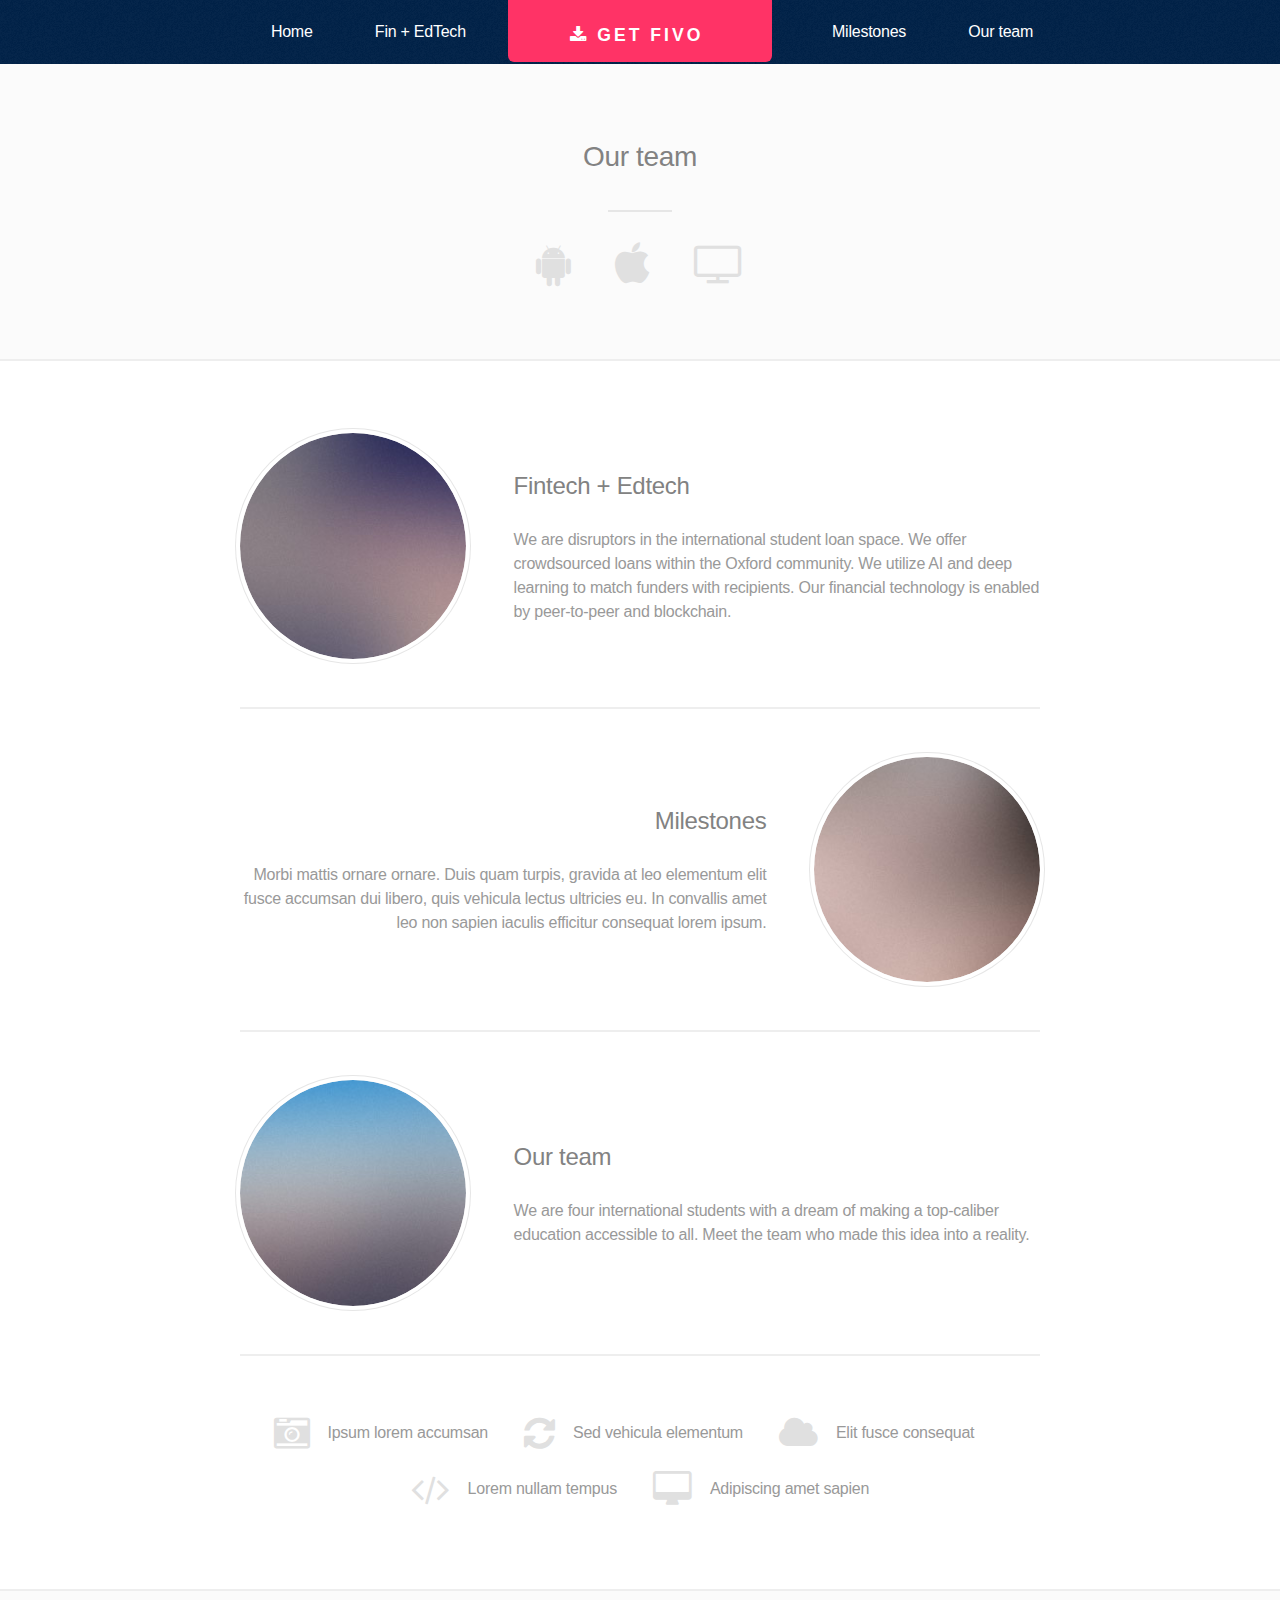
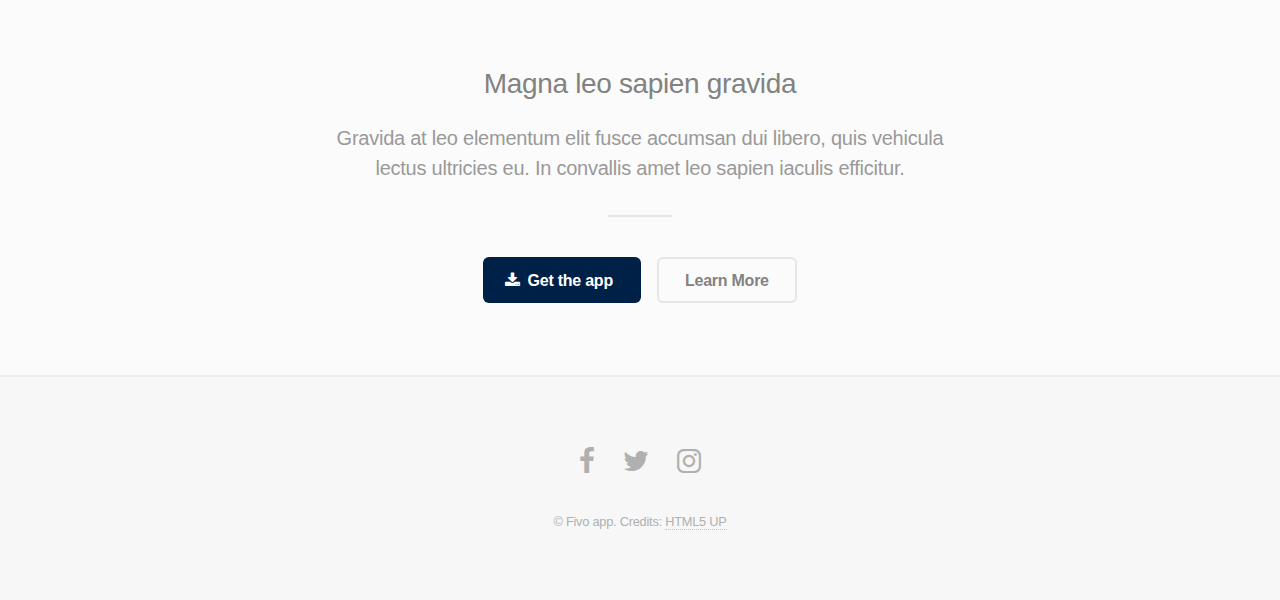
==== commit d7a0ee29: "Add files via upload" ====
--- a/test.html
+++ b/test.html
@@ -17,12 +17,12 @@
 			<!-- Header -->
 				<div id="header-wrapper">
 						<!-- Logo -->
-							<h4 id="logo"><a href="index.html"><strong>Get <font color=#ff3366>Fivo</strong></font></a></h4>
+							<h4 id="logo"><a href="index.html" class="button primary icon fa-download">Get Fivo</a></h4>
 
 						<!-- Nav -->
 							<nav id="nav">
 								<ul>
-									<li><a href="#">Home</a></li>
+									<li><a href="index.html">Home</a></li>
 									<li><a href="left-sidebar.html">Fin + EdTech</a></li>
 									<li class="break"><a href="right-sidebar.html">Milestones</a></li>
 									<li><a href="right-sidebar.html">Our team</a></li>
--- a/assets/css/main.css
+++ b/assets/css/main.css
@@ -317,7 +317,7 @@
 	}
 
 		a:hover {
-			color: #020122;
+			color: #002147;
 		}
 
 	strong, b {
@@ -355,15 +355,15 @@
 		#logo a {
 			display: block;
 			width: 100%;
-			height: 4em;
+			height: 3.5em;
 			line-height: 4em;
-			background: rgba(255, 255, 255, 0.15);
+			background: rgba(255,51,102);
 			border: solid 1px;
 			border-color: #fff;
-			border-color: rgba(255, 255, 255, 0.75);
+			border-color: rgba(255, 51, 102, 0.75);
 			border-top: 0;
 			border-radius: 0 0 0.35em 0.35em;
-			color: #fff;
+			color: #ffffff;
 			display: inline-block;
 			font-weight: 600;
 			letter-spacing: 3px;
@@ -2159,7 +2159,7 @@
 		button.primary,
 		.button.primary {
 			box-shadow: none;
-			background-color: #020122;
+			background-color: #002147;
 			color: #ffffff !important;
 		}
 
@@ -2359,8 +2359,8 @@
 		input[type="email"]:focus,
 		select:focus,
 		textarea:focus {
-			border-color: #020122;
-			box-shadow: 0 0 0 1px #020122;
+			border-color: #002147;
+			box-shadow: 0 0 0 1px #002147;
 		}
 
 	.select-wrapper:before {
@@ -2380,15 +2380,15 @@
 
 	input[type="checkbox"]:checked + label:before,
 	input[type="radio"]:checked + label:before {
-		background-color: #020122;
-		border-color: #020122;
+		background-color: #002147;
+		border-color: #002147;
 		color: #ffffff;
 	}
 
 	input[type="checkbox"]:focus + label:before,
 	input[type="radio"]:focus + label:before {
-		border-color: #020122;
-		box-shadow: 0 0 0 1px #020122;
+		border-color: #002147;
+		box-shadow: 0 0 0 1px #002147;
 	}
 
 	::-webkit-input-placeholder {
@@ -3112,7 +3112,7 @@
 				}
 
 		.wrapper.style1 {
-			background-color: #020122;
+			background-color: #002147;
 			color: #d1e5f9;
 		}
 
@@ -3149,7 +3149,7 @@
 				.wrapper.style1 .button.primary {
 					box-shadow: none;
 					background-color: #ffffff;
-					color: #020122 !important;
+					color: #002147 !important;
 				}
 
 			.wrapper.style1 label {
@@ -3194,7 +3194,7 @@
 			.wrapper.style1 input[type="radio"]:checked + label:before {
 				background-color: #ffffff;
 				border-color: #ffffff;
-				color: #020122;
+				color: #002147;
 			}
 
 			.wrapper.style1 input[type="checkbox"]:focus + label:before,
@@ -3228,7 +3228,7 @@
 			}
 
 			.wrapper.style1 .image {
-				box-shadow: 0 0 0 4px #020122, 0 0 0 5px rgba(255, 255, 255, 0.25);
+				box-shadow: 0 0 0 4px #002147, 0 0 0 5px rgba(255, 255, 255, 0.25);
 			}
 
 				.wrapper.style1 .image.phone {
@@ -3343,7 +3343,7 @@
 				.wrapper.style2 button.primary,
 				.wrapper.style2 .button.primary {
 					box-shadow: none;
-					background-color: #020122;
+					background-color: #002147;
 					color: #ffffff !important;
 				}
 
@@ -3382,8 +3382,8 @@
 				.wrapper.style2 input[type="email"]:focus,
 				.wrapper.style2 select:focus,
 				.wrapper.style2 textarea:focus {
-					border-color: #020122;
-					box-shadow: 0 0 0 1px #020122;
+					border-color: #002147;
+					box-shadow: 0 0 0 1px #002147;
 				}
 
 			.wrapper.style2 .select-wrapper:before {
@@ -3403,15 +3403,15 @@
 
 			.wrapper.style2 input[type="checkbox"]:checked + label:before,
 			.wrapper.style2 input[type="radio"]:checked + label:before {
-				background-color: #020122;
-				border-color: #020122;
+				background-color: #002147;
+				border-color: #002147;
 				color: #ffffff;
 			}
 
 			.wrapper.style2 input[type="checkbox"]:focus + label:before,
 			.wrapper.style2 input[type="radio"]:focus + label:before {
-				border-color: #020122;
-				box-shadow: 0 0 0 1px #020122;
+				border-color: #002147;
+				box-shadow: 0 0 0 1px #002147;
 			}
 
 			.wrapper.style2 ::-webkit-input-placeholder {
@@ -3496,7 +3496,7 @@
 			}
 
 				.wrapper.style2 a:hover {
-					color: #020122;
+					color: #002147;
 				}
 
 			.wrapper.style2 strong, .wrapper.style2 b {
@@ -3557,7 +3557,7 @@
 				.wrapper.style3 button.primary,
 				.wrapper.style3 .button.primary {
 					box-shadow: none;
-					background-color: #020122;
+					background-color: #002147;
 					color: #ffffff !important;
 				}
 
@@ -3596,8 +3596,8 @@
 				.wrapper.style3 input[type="email"]:focus,
 				.wrapper.style3 select:focus,
 				.wrapper.style3 textarea:focus {
-					border-color: #020122;
-					box-shadow: 0 0 0 1px #020122;
+					border-color: #002147;
+					box-shadow: 0 0 0 1px #002147;
 				}
 
 			.wrapper.style3 .select-wrapper:before {
@@ -3617,15 +3617,15 @@
 
 			.wrapper.style3 input[type="checkbox"]:checked + label:before,
 			.wrapper.style3 input[type="radio"]:checked + label:before {
-				background-color: #020122;
-				border-color: #020122;
+				background-color: #002147;
+				border-color: #002147;
 				color: #ffffff;
 			}
 
 			.wrapper.style3 input[type="checkbox"]:focus + label:before,
 			.wrapper.style3 input[type="radio"]:focus + label:before {
-				border-color: #020122;
-				box-shadow: 0 0 0 1px #020122;
+				border-color: #002147;
+				box-shadow: 0 0 0 1px #002147;
 			}
 
 			.wrapper.style3 ::-webkit-input-placeholder {
@@ -3710,7 +3710,7 @@
 			}
 
 				.wrapper.style3 a:hover {
-					color: #020122;
+					color: #002147;
 				}
 
 			.wrapper.style3 strong, .wrapper.style3 b {
@@ -3782,11 +3782,11 @@
 		position: relative;
 		padding: 4em 0 0 0;
 		background-image: url("images/header.svg");
-		background-image: url("images/overlay.png"), url("images/header.svg"), -moz-linear-gradient(75deg, #020122 15%, #020122 55%);
-		background-image: url("images/overlay.png"), url("images/header.svg"), -webkit-linear-gradient(75deg, #020122 15%, #020122 55%);
-		background-image: url("images/overlay.png"), url("images/header.svg"), -ms-linear-gradient(75deg, #020122 15%, #020122 55%);
-		background-image: url("images/overlay.png"), url("images/header.svg"), linear-gradient(75deg, #020122 15%, #020122 55%);
-		background-color: #020122;
+		background-image: url("images/overlay.png"), url("images/header.svg"), -moz-linear-gradient(75deg, #002147 15%, #002147 55%);
+		background-image: url("images/overlay.png"), url("images/header.svg"), -webkit-linear-gradient(75deg, #002147 15%, #002147 55%);
+		background-image: url("images/overlay.png"), url("images/header.svg"), -ms-linear-gradient(75deg, #002147 15%, #002147 55%);
+		background-image: url("images/overlay.png"), url("images/header.svg"), linear-gradient(75deg, #002147 15%, #002147 55%);
+		background-color: #002147;
 		background-size: 100% 620%;
 		background-size: 128px 128px, 100% 620%, auto;
 		background-repeat: repeat, no-repeat, no-repeat;
@@ -3800,7 +3800,7 @@
 /* Header */
 
 	#header {
-		background-color: #020122;
+		background-color: #002147;
 		color: #d1e5f9;
 		padding: 4.5em 0 2.5em 0 ;
 		-moz-align-items: center;
@@ -3856,7 +3856,7 @@
 			#header .button.primary {
 				box-shadow: none;
 				background-color: #FF3366;
-				color: #ffffff !important; /* #020122 text*/ 
+				color: #ffffff !important; /* #002147 text*/ 
 			}
 
 		#header label {
@@ -3901,7 +3901,7 @@
 		#header input[type="radio"]:checked + label:before {
 			background-color: #ffffff;
 			border-color: #ffffff;
-			color: #020122;
+			color: #002147;
 		}
 
 		#header input[type="checkbox"]:focus + label:before,
@@ -3935,7 +3935,7 @@
 		}
 
 		#header .image {
-			box-shadow: 0 0 0 4px #020122, 0 0 0 5px rgba(255, 255, 255, 0.25);
+			box-shadow: 0 0 0 4px #002147, 0 0 0 5px rgba(255, 255, 255, 0.25);
 		}
 
 			#header .image.phone {
@@ -4281,7 +4281,7 @@
 		}
 
 			#footer a:hover {
-				color: #020122;
+				color: #002147;
 			}
 
 		#footer strong, #footer b {
